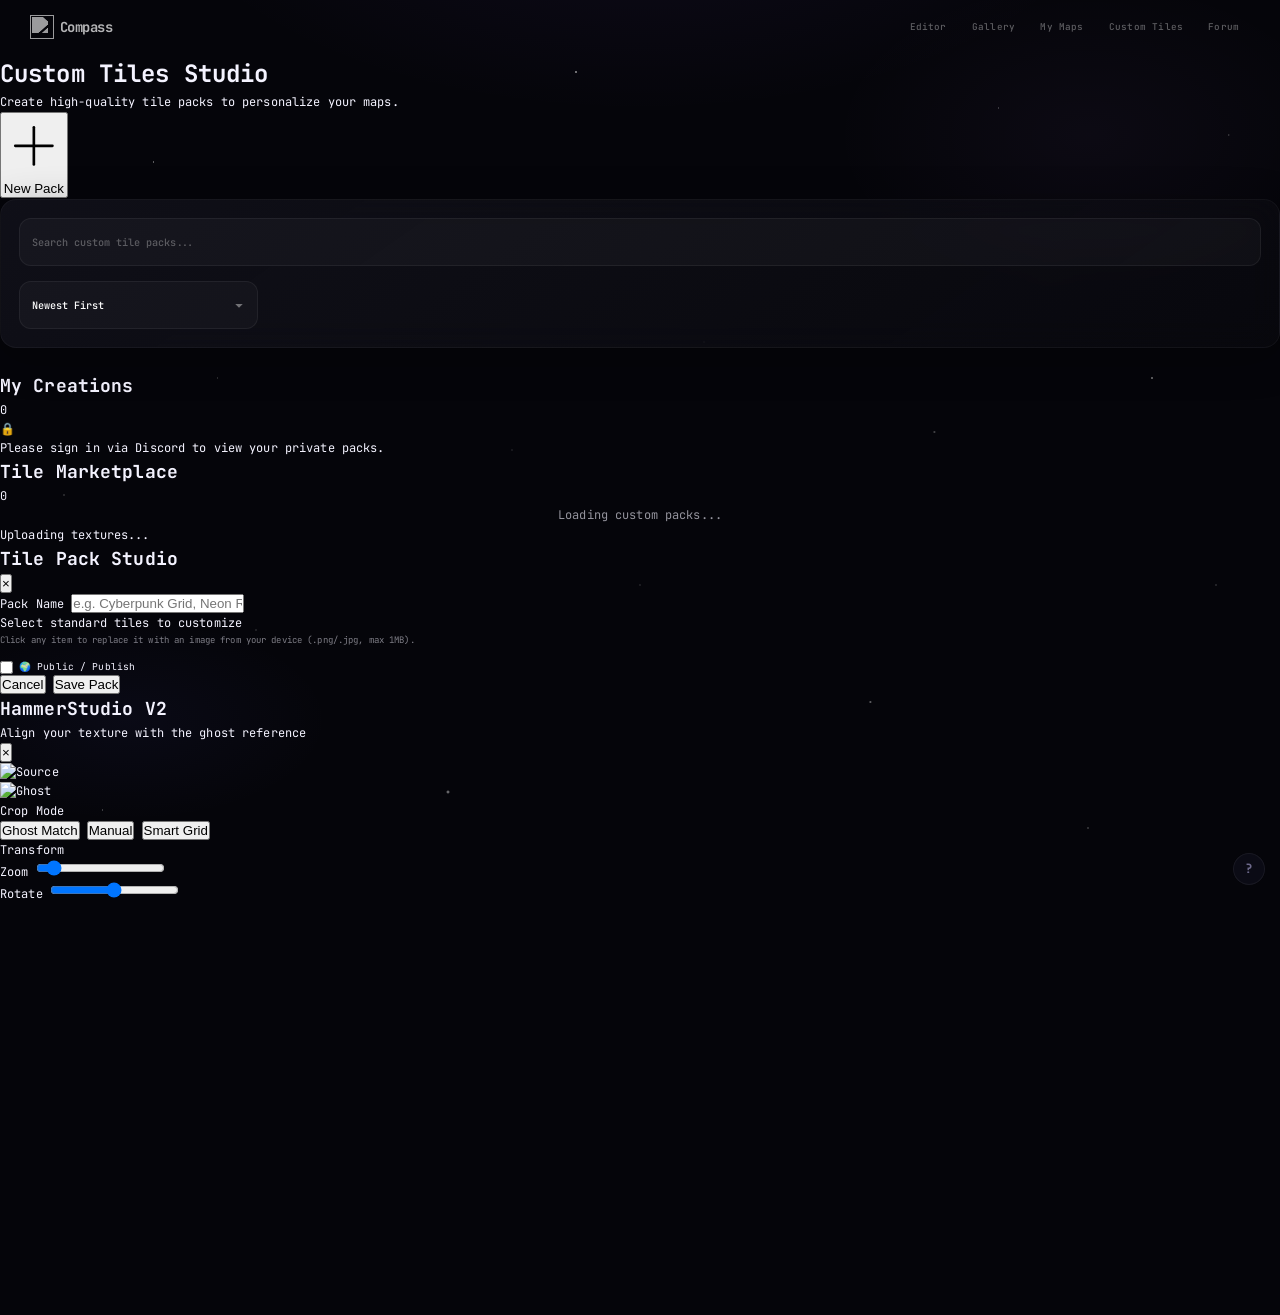
==== custom-tiles.html @ bc717548 "Optimize loading for RU & Add offline local storage saving for maps" ====
<!DOCTYPE html>
<html lang="en">

<head>
    <script>(function () { const t = localStorage.getItem('cp_app_theme'); if (t && t !== 'space') document.documentElement.setAttribute('data-theme', t); })();</script>
    <meta charset="UTF-8">
    <meta name="viewport" content="width=device-width, initial-scale=1.0">
    <title>Compass - Custom Tiles Studio</title>
    <meta name="description" content="Customize Brawl Stars tiles and browse custom community tile packs on Compass.">
    <link rel="icon" href="./Resources/Additional/Icons/compass.png" type="image/x-icon">

    <!-- Framework Styles -->
    <link rel="stylesheet" href="./css/style.css">
    <link rel="stylesheet" href="./css/dashboard.css">

    <!-- Custom Tiles Core Styles -->
    <link rel="stylesheet" href="./css/custom-tiles.css">

    <!-- CropperJS Framework -->
    <link rel="stylesheet" href="https://cdn.jsdelivr.net/npm/cropperjs@1.5.13/dist/cropper.min.css">
    <script src="https://cdn.jsdelivr.net/npm/cropperjs@1.5.13/dist/cropper.min.js"></script>
</head>

<body>
    <!-- Particle Vortex Animated Canvas (Blurred & Subtle) -->
    <canvas id="vortexCanvas"
        style="position:fixed; top:0; left:0; width:100%; height:100%; z-index:-1; pointer-events:none; filter:blur(15px); opacity:0.3;"></canvas>

    <!-- Navigation Top Bar -->
    <div class="top-bar">
        <a href="./index.html" class="logo">
            <img src="./Resources/Additional/Icons/compass.png" alt="" class="logo-icon">
            Compass
        </a>
        <div class="top-bar-right" id="navLinks">
            <a href="./editor.html">Editor</a>
            <a href="./explore.html">Gallery</a>
            <a href="./dashboard.html">My Maps</a>
            <a href="./custom-tiles.html">Custom Tiles</a>
            <a href="./forum.html">Forum</a>
            <!-- Auth Injected -->
        </div>
    </div>

    <main class="custom-tiles-container">
        <!-- ACTIVE EQUIPPED THEME BANNER -->
        <div class="equipped-theme-banner" id="equippedThemeBanner" style="display: none;">
            <div class="banner-content">
                <span class="banner-icon">🎨</span>
                <div class="banner-text" id="equippedBannerText">Active Theme: <strong>Loading...</strong> | by
                    <strong>Builder</strong></div>
            </div>
            <button class="unequip-btn" id="unequipThemeBtn">Unequip</button>
        </div>

        <!-- Header Area -->
        <header class="studio-header">
            <div class="studio-title">
                <h1>Custom Tiles Studio</h1>
                <p>Create high-quality tile packs to personalize your maps.</p>
            </div>
            <button id="openStudioBtn" class="create-pack-btn">
                <svg viewBox="0 0 24 24" fill="none" stroke="currentColor" stroke-linecap="round"
                    stroke-linejoin="round">
                    <line x1="12" y1="5" x2="12" y2="19"></line>
                    <line x1="5" y1="12" x2="19" y2="12"></line>
                </svg>
                New Pack
            </button>
        </header>

        <!-- Search & Filter Controls (Unified Layout) -->
        <div class="filters-section" style="margin-bottom: 2rem;">
            <div class="search-bar">
                <input type="text" id="packSearch" placeholder="Search custom tile packs..." class="search-input">
            </div>

            <div class="filter-controls">
                <select id="packSortFilter" class="filter-select">
                    <option value="likes">Most Liked</option>
                    <option value="newest" selected>Newest First</option>
                </select>
            </div>
        </div>

        <!-- Category 1: My Creations -->
        <section class="studio-section" id="myCreationsSection">
            <div class="section-header">
                <h2>My Creations</h2>
                <span class="section-badge" id="myCountBadge">0</span>
            </div>
            <div class="tile-grid" id="myCreationsGrid">
                <!-- Populated via custom-tiles.js -->
                <div class="empty-placeholder">
                    <div class="empty-placeholder-icon">🔒</div>
                    <p>Please sign in via Discord to view your private packs.</p>
                </div>
            </div>
        </section>

        <!-- Category 2: Tile Marketplace -->
        <section class="studio-section">
            <div class="section-header">
                <h2>Tile Marketplace</h2>
                <span class="section-badge" id="marketCountBadge">0</span>
            </div>
            <div class="tile-grid" id="marketGrid">
                <!-- Populated via custom-tiles.js -->
                <div style="grid-column: 1/-1; text-align:center; opacity: 0.6;">Loading custom packs...</div>
            </div>
        </section>

    </main>

    <!-- ==========================================
         TILES STUDIO MODAL
         ========================================== -->
    <div class="modal-overlay" id="studioModal">
        <div class="modal-container">
            <div class="studio-loader" id="studioLoader">
                <div class="spinner"></div>
                <div class="loader-text" id="loaderText">Uploading textures...</div>
            </div>

            <header class="modal-header">
                <h2>Tile Pack Studio</h2>
                <button class="close-modal-btn" id="closeStudioBtn">&times;</button>
            </header>

            <div class="modal-body">
                <div class="studio-input-group">
                    <label for="packNameInput">Pack Name</label>
                    <input type="text" id="packNameInput" class="studio-text-input"
                        placeholder="e.g. Cyberpunk Grid, Neon Retro, Lava Cave..." maxlength="40">
                </div>

                <div class="studio-input-group">
                    <label>Select standard tiles to customize</label>
                    <p style="font-size: 0.75rem; opacity: 0.5; margin-bottom: 1rem;">
                        Click any item to replace it with an image from your device (.png/.jpg, max 1MB).
                    </p>

                    <!-- Interactive Tile Settee -->
                    <div class="studio-tile-grid" id="studioTileGrid">
                        <!-- Rendered via JS -->
                    </div>
                </div>
            </div>

            <footer class="modal-footer">
                <div style="display: flex; align-items: center; gap: 0.5rem; margin-right: auto;">
                    <input type="checkbox" id="packPublicCheck" style="cursor:pointer;">
                    <label for="packPublicCheck" style="font-size: 0.8rem; cursor: pointer; user-select:none;">🌍 Public
                        / Publish</label>
                </div>
                <button class="cancel-btn" id="cancelStudioBtn">Cancel</button>
                <button class="save-pack-btn" id="savePackBtn">Save Pack</button>
            </footer>
        </div>
    </div>

    <!-- ==========================================
         PIXEL-PERFECT CROP MODAL
         ========================================== -->
    <div class="modal-overlay" id="cropModal" style="z-index: 2010;">
        <div class="modal-container studio-v2-container">
            <header class="modal-header">
                <div class="header-main">
                    <h2>HammerStudio <span class="v2-badge">V2</span></h2>
                    <p class="header-subtitle">Align your texture with the ghost reference</p>
                </div>
                <button class="close-modal-btn" id="closeCropBtn">&times;</button>
            </header>

            <div class="modal-body studio-v2-body">
                <!-- Workspace: Fixed Viewport -->
                <div class="studio-workspace" id="studioWorkspace">
                    <div class="checkerboard-bg"></div>

                    <!-- Transformation Layer (The Uploaded Image) -->
                    <div class="transform-layer" id="transformLayer">
                        <img id="croppingSource" src="" alt="Source">
                        <div id="slicingGridOverlay" class="slicing-grid-overlay"></div>
                    </div>

                    <!-- Fixed Ghost Reference (Center) -->
                    <div class="ghost-layer-fixed" id="ghostReference">
                        <img id="ghostImg" src="" alt="Ghost">
                        <div id="ghostHitbox" class="ghost-hitbox-v2"></div>
                    </div>

                    <!-- Viewport UI Overlays -->
                    <div class="viewport-center-mark"></div>
                </div>

                <!-- Controls Sidebar -->
                <aside class="studio-controls-v2">
                    <div class="control-group-v2">
                        <label>Crop Mode</label>
                        <div class="mode-select-v2" id="cropModeSelect">
                            <button class="mode-btn-v2 active" data-mode="ghost"
                                title="Spans full image width, height matches target">Ghost Match</button>
                            <button class="mode-btn-v2" data-mode="manual"
                                title="Freely resize the crop area">Manual</button>
                            <button class="mode-btn-v2" data-mode="smart"
                                title="Click grid sectors to auto-trim to content">Smart Grid</button>
                        </div>
                    </div>

                    <div class="control-group-v2">
                        <label>Transform</label>
                        <div class="slider-row">
                            <span>Zoom</span>
                            <input type="range" id="zoomSlider" min="0.1" max="10" step="0.01" value="1">
                        </div>
                        <div class="slider-row">
                            <span>Rotate</span>
                            <input type="range" id="rotateSlider" min="-180" max="180" step="1" value="0">
                        </div>
                        <div class="btn-row-v2">
                            <button class="tool-btn-v2" id="resetTransformBtn" title="Reset Transform">Reset</button>
                            <button class="tool-btn-v2" id="fitImageBtn" title="Fit to Viewport">Fit</button>
                        </div>
                    </div>

                    <div class="control-group-v2">
                        <label>Slicing Grid</label>
                        <div class="grid-inputs-v2">
                            <div class="input-field-v2">
                                <span>Size W</span>
                                <input type="number" id="gridSizeWInput" value="32">
                            </div>
                            <div class="input-field-v2">
                                <span>Size H</span>
                                <input type="number" id="gridSizeHInput" value="32">
                            </div>
                            <div class="input-field-v2">
                                <span>Margin</span>
                                <input type="number" id="gridMarginInput" value="0">
                            </div>
                            <div class="input-field-v2">
                                <span>Spacing</span>
                                <input type="number" id="gridSpacingInput" value="0">
                            </div>
                        </div>
                        <div class="toggle-row-v2">
                            <label><input type="checkbox" id="showGridCheck" checked> Show Grid</label>
                            <label><input type="checkbox" id="snapToGridCheck" checked> Snap to Cells</label>
                        </div>
                    </div>

                    <div class="studio-actions-v2">
                        <button class="cancel-btn" id="cancelCropBtn">Cancel</button>
                        <button class="save-pack-btn" id="applyCropBtn">Apply Texture</button>
                    </div>
                </aside>
            </div>
        </div>
    </div>

    <!-- ==========================================
         EQUIP THEME CONFIRMATION MODAL test 1
         ========================================== -->
    <div class="modal-overlay" id="equipConfirmModal" style="z-index: 2020;">
        <div class="modal-container" style="max-width: 600px; display: flex; flex-direction: column; max-height: 85vh;">
            <header class="modal-header">
                <h2 id="equipModalTitle">Theme Preview</h2>
                <button class="close-modal-btn" id="closePreviewBtn"
                    style="font-size: 1.5rem; color: rgba(255,255,255,0.4); background: none; border: none; cursor: pointer;">&times;</button>
            </header>
            <div class="modal-body" style="display: flex; flex-direction: column; gap: 1.5rem; padding: 1.5rem 2rem;">
                <p style="opacity: 0.8; line-height: 1.6; font-size: 0.95rem; text-align: center; margin: 0;">
                    <strong id="equipThemeNameDisplay"
                        style="color: var(--accent, var(--neon-blue)); font-size: 1.2rem;"></strong> <br>
                    <span style="font-size: 0.85rem; opacity: 0.7;">created by</span> <span id="equipThemeAuthorDisplay"
                        style="font-weight: 700;"></span>
                </p>

                <div style="display: flex; flex-direction: column; gap: 0.5rem;">
                    <h4
                        style="font-size: 0.85rem; text-transform: uppercase; letter-spacing: 0.05em; color: rgba(255,255,255,0.4); font-weight: 600;">
                        Customized Tiles</h4>
                    <div id="previewTilesGrid"
                        style="display: grid; grid-template-columns: repeat(auto-fill, minmax(70px, 1fr)); gap: 0.75rem; max-height: 300px; overflow-y: auto; padding: 0.5rem; background: rgba(0,0,0,0.15); border-radius: 12px; border: 1px solid rgba(255,255,255,0.05);">
                        <!-- Dynamic injection in JS -->
                    </div>
                </div>
            </div>
            <footer class="modal-footer"
                style="display: flex; gap: 1rem; background: rgba(0, 0, 0, 0.1); border-top: 1px solid rgba(255, 255, 255, 0.05); padding: 1.2rem 2rem;">
                <button class="cancel-btn" id="cancelEquipBtn" style="flex: 1; padding: 0.8rem;">Close</button>
                <button class="save-pack-btn" id="confirmEquipBtn" style="flex: 1; padding: 0.8rem;">Equip
                    Theme</button>
            </footer>
        </div>
    </div>

    <!-- Invisible File Selector Widget -->
    <input type="file" id="tileFileInput" accept="image/*" style="display: none;">

    <!-- Generic Disclaimer Footer Tooltip -->
    <div class="tooltip-floating">
        ?
        <div class="tooltip-text">
            This site is not affiliated with or endorsed by Supercell. Brawl Stars and all related assets belong to
            Supercell.
        </div>
    </div>

    <!-- SCRIPTS -->
    <script type="module" src="./js/core/auth-global.js?v=1.0.6"></script>
    <script type="module" src="./js/pages/custom-tiles.js"></script>

    <!-- Fluid Vortex Background (Subtle) -->
    <script type="module" src="./js/common/particle-vortex-ambient.js"></script>
</body>

</html>
---- css/style.css ----
/* в•ђв•ђв•ђв•ђв•ђв•ђв•ђв•ђв•ђв•ђв•ђв•ђв•ђв•ђв•ђв•ђв•ђв•ђв•ђв•ђв•ђв•ђв•ђв•ђв•ђв•ђв•ђв•ђв•ђв•ђв•ђв•ђв•ђв•ђв•ђв•ђв•ђв•ђв•ђв•ђв•ђв•ђв•ђв•ђв•ђв•ђв•ђв•ђв•ђв•ђв•ђв•ђв•ђв•ђв•ђв•ђв•ђв•ђ
   Compass вЂ” Core Design System
   Deep-space monochrome aesthetic В· Premium UI
   в•ђв•ђв•ђв•ђв•ђв•ђв•ђв•ђв•ђв•ђв•ђв•ђв•ђв•ђв•ђв•ђв•ђв•ђв•ђв•ђв•ђв•ђв•ђв•ђв•ђв•ђв•ђв•ђв•ђв•ђв•ђв•ђв•ђв•ђв•ђв•ђв•ђв•ђв•ђв•ђв•ђв•ђв•ђв•ђв•ђв•ђв•ђв•ђв•ђв•ђв•ђв•ђв•ђв•ђв•ђв•ђв•ђв•ђ */

@import url('https://fonts.googleapis.com/css2?family=JetBrains+Mono:wght@300;400;500;600;700;800&display=swap');

:root {
    /* ── COLOUR TOKENS ───────────────────────────────────── */
    --bg-primary:       #05050a;   /* near-void indigo-black      */
    --bg-secondary:     #0d0d18;   /* panel background            */
    --bg-tertiary:      #151529;   /* active / raised elements    */
    --bg-elevated:      #1b1b33;   /* cards, modals               */
    --text-primary:     #f4f3ff;   /* main text                   */
    --text-secondary:   #b3b0d0;   /* secondary text              */
    --text-tertiary:    #6e6a8c;   /* labels, captions            */
    --border-color:     #282545;   /* midnight violet borders     */
    --border-bright:    #3d3a6e;   /* highlighted violet borders  */
    --accent-glow:      rgba(139, 92, 246, 0.12); /* neon violet glows */

    /* ── BACKWARD-COMPAT ALIASES (used by mapmaker.css) ── */
    --primary-color:          #a78bfa;   /* neon violet accent         */
    --primary-dim:            rgba(167, 139, 250, 0.6);
    --accent:                 #a78bfa;   /* neon violet                */
    --background-color:       var(--bg-primary);
    --surface-color:          var(--bg-secondary);
    --surface-color-hover:    var(--bg-tertiary);
    --surface-elevated:       var(--bg-elevated);
    --text-color:             var(--text-primary);
    --text-color-secondary:   var(--text-secondary);
    --text-muted:             var(--text-tertiary);

    /* в”Ђв”Ђ MOTION в”Ђв”Ђв”Ђв”Ђв”Ђв”Ђв”Ђв”Ђв”Ђв”Ђв”Ђв”Ђв”Ђв”Ђв”Ђв”Ђв”Ђв”Ђв”Ђв”Ђв”Ђв”Ђв”Ђв”Ђв”Ђв”Ђв”Ђв”Ђв”Ђв”Ђв”Ђв”Ђв”Ђв”Ђв”Ђв”Ђв”Ђв”Ђв”Ђв”Ђв”Ђв”Ђв”Ђ */
    --ease-premium: cubic-bezier(0.16, 1, 0.3, 1);
    --ease-smooth:  cubic-bezier(0.4, 0, 0.2, 1);
    --transition:   220ms var(--ease-smooth);
    --transition-slow: 400ms var(--ease-premium);

    /* в”Ђв”Ђ SHADOWS в”Ђв”Ђв”Ђв”Ђв”Ђв”Ђв”Ђв”Ђв”Ђв”Ђв”Ђв”Ђв”Ђв”Ђв”Ђв”Ђв”Ђв”Ђв”Ђв”Ђв”Ђв”Ђв”Ђв”Ђв”Ђв”Ђв”Ђв”Ђв”Ђв”Ђв”Ђв”Ђв”Ђв”Ђв”Ђв”Ђв”Ђв”Ђв”Ђв”Ђв”Ђв”Ђ */
    --shadow-sm:   0 1px 8px rgba(0,0,0,0.5);
    --shadow-md:   0 4px 20px rgba(0,0,0,0.6);
    --shadow-lg:   0 8px 40px rgba(0,0,0,0.7);
    --shadow-glow: 0 0 60px rgba(255,255,255,0.03);

    /* в”Ђв”Ђ RADIUS в”Ђв”Ђв”Ђв”Ђв”Ђв”Ђв”Ђв”Ђв”Ђв”Ђв”Ђв”Ђв”Ђв”Ђв”Ђв”Ђв”Ђв”Ђв”Ђв”Ђв”Ђв”Ђв”Ђв”Ђв”Ђв”Ђв”Ђв”Ђв”Ђв”Ђв”Ђв”Ђв”Ђв”Ђв”Ђв”Ђв”Ђв”Ђв”Ђв”Ђв”Ђв”Ђв”Ђ */
    --radius-sm: 6px;
    --radius-md: 10px;
    --radius-lg: 16px;
    --radius-xl: 20px;

    font-size: 12px;
}

/* в”Ђв”Ђ RESET в”Ђв”Ђв”Ђв”Ђв”Ђв”Ђв”Ђв”Ђв”Ђв”Ђв”Ђв”Ђв”Ђв”Ђв”Ђв”Ђв”Ђв”Ђв”Ђв”Ђв”Ђв”Ђв”Ђв”Ђв”Ђв”Ђв”Ђв”Ђв”Ђв”Ђв”Ђв”Ђв”Ђв”Ђв”Ђв”Ђв”Ђв”Ђв”Ђв”Ђв”Ђв”Ђв”Ђв”Ђв”Ђв”Ђ */
*, *::before, *::after {
    margin: 0;
    padding: 0;
    box-sizing: border-box;
}

html, body {
    height: 100%;
    overflow-x: hidden;
    overflow-y: auto;
}

body {
    font-family: 'JetBrains Mono', -apple-system, BlinkMacSystemFont,
                 'Segoe UI', 'Helvetica Neue', Arial, sans-serif;
    letter-spacing: 0.01em;
    font-weight: 400;
    background-color: var(--bg-primary);
    color: var(--text-primary);
    position: relative;
    -webkit-font-smoothing: antialiased;
    -moz-osx-font-smoothing: grayscale;
    line-height: 1.6;
}

/* в”Ђв”Ђ COSMIC BACKGROUND в”Ђв”Ђв”Ђв”Ђв”Ђв”Ђв”Ђв”Ђв”Ђв”Ђв”Ђв”Ђв”Ђв”Ђв”Ђв”Ђв”Ђв”Ђв”Ђв”Ђв”Ђв”Ђв”Ђв”Ђв”Ђв”Ђв”Ђв”Ђв”Ђв”Ђв”Ђв”Ђв”Ђв”Ђ */
body::before {
    content: '';
    position: fixed;
    inset: 0;
    z-index: -2;
    background:
        radial-gradient(ellipse 70% 50% at 50% -15%, rgba(139, 92, 246, 0.08) 0%, transparent 55%),
        radial-gradient(ellipse 40% 35% at 85% 15%, rgba(192, 132, 252, 0.04) 0%, transparent 50%),
        radial-gradient(ellipse 35% 25% at 10% 80%, rgba(99, 102, 241, 0.05) 0%, transparent 45%),
        var(--bg-primary);
    pointer-events: none;
    animation: nebulaShift 25s ease-in-out infinite alternate;
}

@keyframes nebulaShift {
    0%   { filter: brightness(1); }
    50%  { filter: brightness(1.1); }
    100% { filter: brightness(0.92); }
}

/* в”Ђв”Ђ ANIMATED STAR LAYER в”Ђв”Ђв”Ђв”Ђв”Ђв”Ђв”Ђв”Ђв”Ђв”Ђв”Ђв”Ђв”Ђв”Ђв”Ђв”Ђв”Ђв”Ђв”Ђв”Ђв”Ђв”Ђв”Ђв”Ђв”Ђв”Ђв”Ђв”Ђв”Ђв”Ђв”Ђв”Ђ */
body::after {
    content: '';
    position: fixed;
    inset: 0;
    z-index: -1;
    background-image:
        radial-gradient(1px 1px at 12% 18%, rgba(255,255,255,0.7)  0%, transparent 100%),
        radial-gradient(1px 1px at 28% 35%, rgba(255,255,255,0.5)  0%, transparent 100%),
        radial-gradient(1.5px 1.5px at 45% 8%, rgba(255,255,255,0.8) 0%, transparent 100%),
        radial-gradient(1px 1px at 62% 25%, rgba(255,255,255,0.5)  0%, transparent 100%),
        radial-gradient(1px 1px at 78% 12%, rgba(255,255,255,0.4)  0%, transparent 100%),
        radial-gradient(1.5px 1.5px at 90% 42%, rgba(255,255,255,0.65) 0%, transparent 100%),
        radial-gradient(1px 1px at 5% 55%, rgba(255,255,255,0.45)  0%, transparent 100%),
        radial-gradient(1px 1px at 20% 70%, rgba(255,255,255,0.35) 0%, transparent 100%),
        radial-gradient(2px 2px at 35% 88%, rgba(255,255,255,0.6)  0%, transparent 100%),
        radial-gradient(1px 1px at 50% 65%, rgba(255,255,255,0.3)  0%, transparent 100%),
        radial-gradient(1.5px 1.5px at 68% 78%, rgba(255,255,255,0.5) 0%, transparent 100%),
        radial-gradient(1px 1px at 85% 92%, rgba(255,255,255,0.55) 0%, transparent 100%),
        radial-gradient(1px 1px at 95% 65%, rgba(255,255,255,0.4)  0%, transparent 100%),
        radial-gradient(1px 1px at 8% 90%, rgba(255,255,255,0.45)  0%, transparent 100%),
        radial-gradient(1.5px 1.5px at 73% 48%, rgba(255,255,255,0.35) 0%, transparent 100%),
        radial-gradient(1px 1px at 40% 50%, rgba(255,255,255,0.25) 0%, transparent 100%),
        radial-gradient(1px 1px at 55% 38%, rgba(255,255,255,0.4)  0%, transparent 100%),
        radial-gradient(1px 1px at 17% 42%, rgba(255,255,255,0.3)  0%, transparent 100%),
        radial-gradient(2px 2px at 82% 30%, rgba(255,255,255,0.5)  0%, transparent 100%),
        radial-gradient(1px 1px at 96% 15%, rgba(255,255,255,0.4)  0%, transparent 100%);
    pointer-events: none;
    animation: starTwinkle 8s ease-in-out infinite alternate;
}

@keyframes starTwinkle {
    0%   { opacity: 0.5; }
    33%  { opacity: 0.7; }
    66%  { opacity: 0.85; }
    100% { opacity: 0.6; }
}

/* в”Ђв”Ђ GLOBAL FOCUS-VISIBLE в”Ђв”Ђв”Ђв”Ђв”Ђв”Ђв”Ђв”Ђв”Ђв”Ђв”Ђв”Ђв”Ђв”Ђв”Ђв”Ђв”Ђв”Ђв”Ђв”Ђв”Ђв”Ђв”Ђв”Ђв”Ђв”Ђв”Ђв”Ђв”Ђв”Ђв”Ђ */
:focus-visible {
    outline: 1.5px solid rgba(255,255,255,0.5);
    outline-offset: 3px;
    border-radius: var(--radius-sm);
}

/* в”Ђв”Ђ NAV в”Ђв”Ђв”Ђв”Ђв”Ђв”Ђв”Ђв”Ђв”Ђв”Ђв”Ђв”Ђв”Ђв”Ђв”Ђв”Ђв”Ђв”Ђв”Ђв”Ђв”Ђв”Ђв”Ђв”Ђв”Ђв”Ђв”Ђв”Ђв”Ђв”Ђв”Ђв”Ђв”Ђв”Ђв”Ђв”Ђв”Ђв”Ђв”Ђв”Ђв”Ђв”Ђв”Ђв”Ђв”Ђв”Ђв”Ђв”Ђ */
nav {
    background-color: rgba(3,3,5,0.75);
    backdrop-filter: blur(40px) saturate(1.4);
    -webkit-backdrop-filter: blur(40px) saturate(1.4);
    padding: 0 2.5rem;
    display: flex;
    justify-content: space-between;
    align-items: center;
    border-bottom: 1px solid rgba(255,255,255,0.04);
    position: sticky;
    top: 0;
    z-index: 100;
    height: 56px;
}

.logo {
    font-size: 1.3rem;
    font-weight: 700;
    color: var(--text-primary);
    display: flex;
    align-items: center;
    gap: 0.6rem;
    letter-spacing: -0.04em;
    text-decoration: none;
    user-select: none;
}

.logo-mark {
    display: inline-flex;
    align-items: center;
    justify-content: center;
    width: 28px;
    height: 28px;
    background: var(--text-primary);
    border-radius: 7px;
    flex-shrink: 0;
    box-shadow: 0 0 20px rgba(255,255,255,0.12);
}

.logo-mark svg {
    width: 15px;
    height: 15px;
    fill: #000000;
}

.logo-img {
    height: 28px;
    width: auto;
    object-fit: contain;
    filter: brightness(0) invert(1);
    opacity: 0.9;
}

.avatar {
    height: 30px;
    width: 30px;
    object-fit: cover;
    border-radius: 50%;
    border: 1.5px solid var(--border-bright);
    cursor: pointer;
    transition: border-color var(--transition);
}

.avatar:hover { border-color: var(--text-primary); }

.nav-links {
    display: flex;
    gap: 0.15rem;
    align-items: center;
}

.nav-links a {
    text-decoration: none;
    color: var(--text-secondary);
    font-size: 0.88rem;
    font-weight: 500;
    padding: 0.4rem 0.9rem;
    border-radius: var(--radius-sm);
    transition: color var(--transition), background-color var(--transition);
    letter-spacing: 0.01em;
    min-height: 44px;
    display: inline-flex;
    align-items: center;
}

.nav-links a:hover {
    color: var(--text-primary);
    background-color: rgba(255,255,255,0.05);
}

.nav-links a.active {
    color: var(--text-primary);
    background-color: rgba(255,255,255,0.06);
    border: 1px solid rgba(255,255,255,0.06);
}

@media (max-width: 900px) {
    nav            { padding: 0 1rem; }
    .nav-links     { gap: 0; }
    .nav-links a   { font-size: 0.78rem; padding: 0.35rem 0.6rem; }
    .logo          { font-size: 1.05rem; }
    .logo-img      { height: 22px; }
    .avatar        { height: 24px; width: 24px; }
}

/* ── TOP BAR UNIVERSAL STYLES ── */
.top-bar {
    display: flex;
    justify-content: space-between;
    align-items: center;
    padding: 1.2rem 2.5rem;
    position: relative;
    z-index: 100;
}
.top-bar .logo {
    font-size: 1.15rem;
    font-weight: 700;
    letter-spacing: -0.04em;
    color: rgba(255,255,255,0.7);
    display: flex;
    align-items: center;
    gap: 0.5rem;
    text-decoration: none;
    transition: color 0.3s;
}
.top-bar .logo:hover { color: rgba(255,255,255,1); }
.top-bar .logo-icon {
    width: 24px; height: 24px;
    filter: brightness(0) invert(1);
    opacity: 0.6;
}
.top-bar-right {
    display: flex; align-items: center; gap: 0.3rem;
}
.top-bar-right a {
    text-decoration: none;
    color: rgba(255,255,255,0.35);
    font-size: 0.78rem;
    font-weight: 500;
    padding: 0.45rem 0.9rem;
    border-radius: 8px;
    transition: color 0.25s, background 0.25s;
    letter-spacing: 0.02em;
}
.top-bar-right a:hover {
    color: rgba(255,255,255,0.9);
    background: rgba(255,255,255,0.04);
}
.top-bar-right a.active {
    color: rgba(255,255,255,0.9);
    background: rgba(255,255,255,0.06);
}
@media (max-width: 768px) {
    .top-bar { padding: 1rem 1.5rem; }
}

/* в”Ђв”Ђ HOME в”Ђв”Ђв”Ђв”Ђв”Ђв”Ђв”Ђв”Ђв”Ђв”Ђв”Ђв”Ђв”Ђв”Ђв”Ђв”Ђв”Ђв”Ђв”Ђв”Ђв”Ђв”Ђв”Ђв”Ђв”Ђв”Ђв”Ђв”Ђв”Ђв”Ђв”Ђв”Ђв”Ђв”Ђв”Ђв”Ђв”Ђв”Ђв”Ђв”Ђв”Ђв”Ђв”Ђв”Ђв”Ђв”Ђв”Ђ */
.home-container {
    max-width: 960px;
    margin: 0 auto;
    text-align: center;
    padding: 0 1.5rem;
    min-height: calc(100vh - 56px);
    display: flex;
    align-items: center;
    justify-content: center;
}

.hero-section {
    display: flex;
    flex-direction: column;
    align-items: center;
    gap: 1.5rem;
    padding: 4rem 0;
}

.hero-logo {
    width: 72px;
    height: 72px;
    margin-bottom: 0.5rem;
    filter: brightness(0) invert(1) drop-shadow(0 0 25px rgba(255,255,255,0.18));
    animation: float 6s ease-in-out infinite;
}

@keyframes float {
    0%, 100% { transform: translateY(0px) rotate(0deg);    }
    33%       { transform: translateY(-12px) rotate(0.5deg);  }
    66%       { transform: translateY(-6px) rotate(-0.5deg); }
}

.hero-eyebrow {
    font-size: 0.7rem;
    font-weight: 600;
    letter-spacing: 0.22em;
    text-transform: uppercase;
    color: var(--text-tertiary);
    border: 1px solid rgba(255,255,255,0.06);
    padding: 0.35rem 1rem;
    border-radius: 100px;
    background: rgba(255,255,255,0.02);
}

.home-container h1 {
    font-size: 3.8rem;
    font-weight: 800;
    letter-spacing: -0.05em;
    line-height: 1.02;
    color: var(--text-primary);
}

.home-container h1 span { color: var(--text-tertiary); }

.home-container p {
    font-size: 1.05rem;
    color: var(--text-secondary);
    max-width: 440px;
    line-height: 1.7;
    font-weight: 400;
}

/* в”Ђв”Ђ CTA BUTTONS в”Ђв”Ђв”Ђв”Ђв”Ђв”Ђв”Ђв”Ђв”Ђв”Ђв”Ђв”Ђв”Ђв”Ђв”Ђв”Ђв”Ђв”Ђв”Ђв”Ђв”Ђв”Ђв”Ђв”Ђв”Ђв”Ђв”Ђв”Ђв”Ђв”Ђв”Ђв”Ђв”Ђв”Ђв”Ђв”Ђв”Ђв”Ђв”Ђв”Ђ */
.cta-buttons {
    display: flex;
    gap: 0.75rem;
    justify-content: center;
    margin-top: 0.75rem;
    flex-wrap: wrap;
}

.cta-button {
    display: inline-flex;
    align-items: center;
    justify-content: center;
    padding: 0.75rem 1.8rem;
    border-radius: var(--radius-md);
    text-decoration: none;
    font-size: 0.88rem;
    font-weight: 600;
    letter-spacing: 0.01em;
    transition: all var(--transition-slow);
    min-height: 44px;
    position: relative;
    overflow: hidden;
}

.cta-button::after {
    content: '';
    position: absolute;
    inset: 0;
    border-radius: inherit;
    opacity: 0;
    transition: opacity var(--transition);
    background: linear-gradient(135deg, rgba(255,255,255,0.1), transparent);
}

.cta-button:hover::after { opacity: 1; }
.cta-button:hover  { transform: translateY(-2px); }
.cta-button:active { transform: scale(0.97); }

.cta-button:first-child {
    background-color: var(--text-primary);
    color: #000;
    box-shadow: 0 0 0 1px rgba(255,255,255,0.15), var(--shadow-md);
}

.cta-button:first-child:hover {
    background-color: #e0e0e8;
    box-shadow: 0 0 0 1px rgba(255,255,255,0.25), var(--shadow-lg), 0 0 40px rgba(255,255,255,0.06);
}

.cta-button.secondary {
    background-color: rgba(255,255,255,0.03);
    color: var(--text-primary);
    border: 1px solid rgba(255,255,255,0.08);
    backdrop-filter: blur(12px);
}

.cta-button.secondary:hover {
    border-color: rgba(255,255,255,0.2);
    background-color: rgba(255,255,255,0.06);
    box-shadow: 0 0 30px rgba(255,255,255,0.03);
}

/* в”Ђв”Ђ TOOLTIP в”Ђв”Ђв”Ђв”Ђв”Ђв”Ђв”Ђв”Ђв”Ђв”Ђв”Ђв”Ђв”Ђв”Ђв”Ђв”Ђв”Ђв”Ђв”Ђв”Ђв”Ђв”Ђв”Ђв”Ђв”Ђв”Ђв”Ђв”Ђв”Ђв”Ђв”Ђв”Ђв”Ђв”Ђв”Ђв”Ђв”Ђв”Ђв”Ђв”Ђв”Ђв”Ђв”Ђв”Ђ */
.tooltip-floating {
    position: fixed;
    bottom: 1.25rem;
    right: 1.25rem;
    font-size: 13px;
    font-weight: 700;
    color: var(--text-tertiary);
    background-color: color-mix(in srgb, var(--bg-secondary) 85%, transparent);
    border: 1px solid rgba(255,255,255,0.06);
    border-radius: 50%;
    width: 32px;
    height: 32px;
    display: flex;
    align-items: center;
    justify-content: center;
    cursor: pointer;
    z-index: 1000;
    transition: border-color var(--transition), color var(--transition), background-color var(--transition);
    backdrop-filter: blur(16px);
    -webkit-backdrop-filter: blur(16px);
}

.tooltip-floating img {
    width: 16px;
    height: 16px;
    object-fit: contain;
    filter: brightness(0) invert(1);
    opacity: 0.5;
}

.tooltip-floating:hover {
    border-color: rgba(255,255,255,0.15);
    color: var(--text-secondary);
    background-color: rgba(12,12,18,0.95);
}

.tooltip-floating .tooltip-text {
    visibility: hidden;
    opacity: 0;
    transform: translateY(8px);
    background-color: rgba(6,6,12,0.97);
    color: var(--text-secondary);
    text-align: left;
    border-radius: var(--radius-md);
    padding: 12px 14px;
    position: absolute;
    bottom: calc(100% + 10px);
    right: 0;
    white-space: nowrap;
    font-size: 0.8rem;
    font-weight: 400;
    z-index: 1001;
    transition: opacity var(--transition), transform var(--transition),
                visibility var(--transition);
    border: 1px solid rgba(255,255,255,0.06);
    letter-spacing: 0;
    backdrop-filter: blur(20px);
    -webkit-backdrop-filter: blur(20px);
    box-shadow: var(--shadow-lg);
}

.tooltip-floating .tooltip-text::after {
    content: "";
    position: absolute;
    top: 100%;
    right: 10px;
    border-width: 5px;
    border-style: solid;
    border-color: rgba(255,255,255,0.06) transparent transparent transparent;
}

.tooltip-floating:hover .tooltip-text {
    visibility: visible;
    opacity: 1;
    transform: translateY(0);
}

.disclaimer-tooltip  { right: 1.25rem; }
.shortcuts-tooltip   { right: 4rem;    }
.environments-tooltip{ right: 6.75rem; }

.shortcuts-text,
.environments-text {
    min-width: 210px;
    white-space: normal;
}

.shortcuts-text h4,
.environments-text h4 {
    margin-bottom: 0.5rem;
    color: var(--text-primary);
    font-weight: 600;
}

.shortcuts-text ul,
.environments-text ul {
    list-style: none;
    padding: 0;
    margin: 0;
}

.shortcuts-text li,
.environments-text li {
    margin: 0.3rem 0;
    color: var(--text-secondary);
    font-size: 0.78rem;
}

.environments-text li {
    padding-left: 1rem;
    position: relative;
}

.environments-text li::before {
    content: "вЂ“";
    position: absolute;
    left: 0;
    color: var(--text-tertiary);
}

.tooltip-floating:not(:has(img)) {
    font-family: 'JetBrains Mono', -apple-system, BlinkMacSystemFont, sans-serif;
    font-weight: 700;
}

.tooltip-floating .tooltip-text:not(.shortcuts-text):not(.environments-text) {
    min-width: 280px;
    white-space: normal;
    text-align: left;
    line-height: 1.5;
}

/* в”Ђв”Ђ CUSTOM SCROLLBAR в”Ђв”Ђв”Ђв”Ђв”Ђв”Ђв”Ђв”Ђв”Ђв”Ђв”Ђв”Ђв”Ђв”Ђв”Ђв”Ђв”Ђв”Ђв”Ђв”Ђв”Ђв”Ђв”Ђв”Ђв”Ђв”Ђв”Ђв”Ђв”Ђв”Ђв”Ђв”Ђв”Ђв”Ђв”Ђ */
::-webkit-scrollbar       { width: 5px; height: 5px; }
::-webkit-scrollbar-track { background: transparent; }
::-webkit-scrollbar-thumb {
    background-color: rgba(255,255,255,0.07);
    border-radius: 4px;
}
::-webkit-scrollbar-thumb:hover  { background-color: rgba(255,255,255,0.15); }
::-webkit-scrollbar-corner       { display: none; }

/* в”Ђв”Ђ MISC в”Ђв”Ђв”Ђв”Ђв”Ђв”Ђв”Ђв”Ђв”Ђв”Ђв”Ђв”Ђв”Ђв”Ђв”Ђв”Ђв”Ђв”Ђв”Ђв”Ђв”Ђв”Ђв”Ђв”Ђв”Ђв”Ђв”Ђв”Ђв”Ђв”Ђв”Ђв”Ђв”Ђв”Ђв”Ђв”Ђв”Ђв”Ђв”Ђв”Ђв”Ђв”Ђв”Ђв”Ђв”Ђв”Ђв”Ђ */
web { display: none; }


/* ── BAN SYSTEM OVERLAY ── */
#banOverlay { position: fixed; inset: 0; background: #000; z-index: 999999; display: flex; flex-direction: column; align-items: center; justify-content: center; text-align: center; padding: 2rem; color: #ff4d4d; font-family: 'JetBrains Mono', sans-serif; opacity: 0; visibility: hidden; transition: opacity 0.5s ease; }
#banOverlay.active { opacity: 1; visibility: visible; }
.ban-skull { font-size: 5rem; margin-bottom: 1rem; filter: drop-shadow(0 0 20px rgba(255,0,0,0.5)); }
.ban-title { font-size: 2.5rem; font-weight: 800; margin-bottom: 1rem; color: #fff; }
.ban-reason-box { background: rgba(255,255,255,0.05); border: 1px solid rgba(255,0,0,0.3); padding: 1.5rem; border-radius: 12px; max-width: 600px; margin-top: 1rem; font-size: 1.1rem; color: #ffcccc; line-height: 1.5; }

/* ── PREMIUM THEMES SYSTEM ── */

/* 🏜️ Dry Sand (сухой песок) */
html[data-theme="sand"] {
    --bg-primary:       #1b1208;   /* Slightly richer amber */
    --bg-secondary:     #271a0c;
    --bg-tertiary:      #332210;
    --bg-elevated:      #402b16;
    --text-primary:     #fcf5ee;
    --text-secondary:   #dbbeaa;
    --text-tertiary:    #968275;
    --border-color:     #473220;
    --border-bright:    #7a5637;
    --accent-glow:      rgba(230, 166, 98, 0.22);
    --primary-color:    #e6a662;
    --primary-dim:      rgba(230, 166, 98, 0.7);
    --accent:           #e6a662;
}
html[data-theme="sand"] body::before {
    background:
        radial-gradient(ellipse 75% 60% at 50% -15%, rgba(230, 166, 98, 0.16) 0%, transparent 60%),
        radial-gradient(ellipse 50% 40% at 85% 15%, rgba(245, 196, 128, 0.12) 0%, transparent 55%),
        radial-gradient(ellipse 45% 35% at 10% 80%, rgba(189, 122, 47, 0.16) 0%, transparent 50%),
        var(--bg-primary);
}

/* 🌊 Sea Wave (морская волна) */
html[data-theme="sea"] {
    --bg-primary:       #02121a;   /* Deeper cyan-blue */
    --bg-secondary:     #05212b;
    --bg-tertiary:      #0a3240;
    --bg-elevated:      #0f4557;
    --text-primary:     #edfbfc;
    --text-secondary:   #aadde4;
    --text-tertiary:    #679ba3;
    --border-color:     #0e3c4c;
    --border-bright:    #255c70;
    --accent-glow:      rgba(0, 240, 255, 0.22);
    --primary-color:    #00f0ff;
    --primary-dim:      rgba(0, 240, 255, 0.7);
    --accent:           #00f0ff;
}
html[data-theme="sea"] body::before {
    background:
        radial-gradient(ellipse 75% 60% at 50% -15%, rgba(0, 240, 255, 0.18) 0%, transparent 60%),
        radial-gradient(ellipse 50% 40% at 85% 15%, rgba(0, 180, 216, 0.15) 0%, transparent 55%),
        radial-gradient(ellipse 45% 35% at 10% 80%, rgba(0, 119, 182, 0.22) 0%, transparent 50%),
        var(--bg-primary);
}

/* 🧪 Poisonous Black (ядовито черный) */
html[data-theme="poison"] {
    --bg-primary:       #020d03;   /* Richer deep toxic green tint */
    --bg-secondary:     #041706;
    --bg-tertiary:      #08260b;
    --bg-elevated:      #0c3810;
    --text-primary:     #f0fff0;
    --text-secondary:   #a3cfa5;
    --text-tertiary:    #628264;
    --border-color:     #162c18;
    --border-bright:    #2c572f;
    --accent-glow:      rgba(57, 255, 20, 0.25);
    --primary-color:    #39ff14;
    --primary-dim:      rgba(57, 255, 20, 0.7);
    --accent:           #39ff14;
}
html[data-theme="poison"] body::before {
    background:
        radial-gradient(ellipse 75% 60% at 50% -15%, rgba(57, 255, 20, 0.20) 0%, transparent 60%),
        radial-gradient(ellipse 50% 40% at 85% 15%, rgba(0, 255, 136, 0.15) 0%, transparent 55%),
        radial-gradient(ellipse 45% 35% at 15% 85%, rgba(20, 100, 10, 0.25) 0%, transparent 50%),
        var(--bg-primary);
}

/* 🌫️ Grayish Gray (серовато серый) */
html[data-theme="gray"] {
    --bg-primary:       #0f0f11;
    --bg-secondary:     #18181b;
    --bg-tertiary:      #232327;
    --bg-elevated:      #2e2e35;
    --text-primary:     #fafafa;
    --text-secondary:   #a1a1aa;
    --text-tertiary:    #5c5c64;
    --border-color:     #333338;
    --border-bright:    #4b4b52;
    --accent-glow:      rgba(255, 255, 255, 0.12);
    --primary-color:    #ffffff;
    --primary-dim:      rgba(255, 255, 255, 0.6);
    --accent:           #ffffff;
}
html[data-theme="gray"] body::before {
    background:
        radial-gradient(ellipse 75% 60% at 50% -15%, rgba(255, 255, 255, 0.07) 0%, transparent 60%),
        radial-gradient(ellipse 50% 40% at 85% 15%, rgba(180, 180, 180, 0.06) 0%, transparent 55%),
        var(--bg-primary);
}

/* 💎 Crystal White (кристально белый) - СВЕТЛАЯ ТЕМА */
html[data-theme="crystal"] {
    --bg-primary:       #f3f4f6;
    --bg-secondary:     #ffffff;
    --bg-tertiary:      #e5e7eb;
    --bg-elevated:      #ffffff;
    --text-primary:     #111827;
    --text-secondary:   #4b5563;
    --text-tertiary:    #9ca3af;
    --border-color:     #d1d5db;
    --border-bright:    #9ca3af;
    --accent-glow:      rgba(37, 99, 235, 0.18);
    --primary-color:    #2563eb;
    --primary-dim:      rgba(37, 99, 235, 0.7);
    --accent:           #2563eb;
}
html[data-theme="crystal"] body::before {
    background:
        radial-gradient(ellipse 75% 60% at 50% -15%, rgba(37, 99, 235, 0.14) 0%, transparent 60%),
        radial-gradient(ellipse 50% 40% at 85% 15%, rgba(56, 189, 248, 0.10) 0%, transparent 55%),
        var(--bg-primary);
}

/* 🌅 Desert Sunset (пустынный закат) - СВЕТЛАЯ ТЕМА */
html[data-theme="sunset"] {
    --bg-primary:       #fff2ea;   /* Richer sunset glow background */
    --bg-secondary:     #ffffff;
    --bg-tertiary:      #ffe6d8;
    --bg-elevated:      #ffffff;
    --text-primary:     #271305;
    --text-secondary:   #6e473b;
    --text-tertiary:    #b89186;
    --border-color:     #f5d0c4;
    --border-bright:    #e29578;
    --accent-glow:      rgba(249, 115, 22, 0.18);
    --primary-color:    #f97316;
    --primary-dim:      rgba(249, 115, 22, 0.7);
    --accent:           #f97316;
}
html[data-theme="sunset"] body::before {
    background:
        radial-gradient(ellipse 75% 60% at 50% -15%, rgba(249, 115, 22, 0.18) 0%, transparent 60%),
        radial-gradient(ellipse 50% 40% at 85% 15%, rgba(236, 72, 153, 0.12) 0%, transparent 55%),
        radial-gradient(ellipse 40% 35% at 15% 80%, rgba(244, 63, 94, 0.15) 0%, transparent 50%),
        var(--bg-primary);
}

/* 🍃 Ocean Breeze (морской бриз) - СВЕТЛАЯ ТЕМА */
html[data-theme="breeze"] {
    --bg-primary:       #e8faf6;   /* Richer breeze teal tone */
    --bg-secondary:     #ffffff;
    --bg-tertiary:      #def7f1;
    --bg-elevated:      #ffffff;
    --text-primary:     #042f2e;
    --text-secondary:   #134e4a;
    --text-tertiary:    #5eead4;
    --border-color:     #ccfbf1;
    --border-bright:    #2dd4bf;
    --accent-glow:      rgba(13, 148, 136, 0.22);
    --primary-color:    #0d9488;
    --primary-dim:      rgba(13, 148, 136, 0.7);
    --accent:           #0d9488;
}
html[data-theme="breeze"] body::before {
    background:
        radial-gradient(ellipse 75% 60% at 50% -15%, rgba(13, 148, 136, 0.18) 0%, transparent 60%),
        radial-gradient(ellipse 50% 40% at 85% 15%, rgba(20, 184, 166, 0.12) 0%, transparent 55%),
        radial-gradient(ellipse 40% 35% at 15% 80%, rgba(14, 116, 144, 0.15) 0%, transparent 50%),
        var(--bg-primary);
}

/* ── LIGHT THEMES COMMON STYLES & FIXES ── */
html[data-theme="crystal"] body::after,
html[data-theme="sunset"] body::after,
html[data-theme="breeze"] body::after {
    background-image: none !important; /* Отключаем темные звезды */
}

html[data-theme="crystal"] nav,
html[data-theme="sunset"] nav,
html[data-theme="breeze"] nav {
    background-color: rgba(255, 255, 255, 0.8) !important;
    border-bottom: 1px solid rgba(0, 0, 0, 0.08) !important;
}

html[data-theme="crystal"] .logo-mark,
html[data-theme="sunset"] .logo-mark,
html[data-theme="breeze"] .logo-mark {
    background: var(--text-primary) !important;
    box-shadow: 0 0 20px rgba(0, 0, 0, 0.08) !important;
}

html[data-theme="crystal"] .logo-mark svg,
html[data-theme="sunset"] .logo-mark svg,
html[data-theme="breeze"] .logo-mark svg {
    fill: #ffffff !important;
}

html[data-theme="crystal"] .top-bar .logo,
html[data-theme="crystal"] .top-bar-right a,
html[data-theme="crystal"] .nav-links a,
html[data-theme="sunset"] .top-bar .logo,
html[data-theme="sunset"] .top-bar-right a,
html[data-theme="sunset"] .nav-links a,
html[data-theme="breeze"] .top-bar .logo,
html[data-theme="breeze"] .top-bar-right a,
html[data-theme="breeze"] .nav-links a {
    color: rgba(0, 0, 0, 0.6) !important;
}

html[data-theme="crystal"] .top-bar .logo:hover,
html[data-theme="crystal"] .top-bar-right a:hover,
html[data-theme="crystal"] .nav-links a:hover,
html[data-theme="sunset"] .top-bar .logo:hover,
html[data-theme="sunset"] .top-bar-right a:hover,
html[data-theme="sunset"] .nav-links a:hover,
html[data-theme="breeze"] .top-bar .logo:hover,
html[data-theme="breeze"] .top-bar-right a:hover,
html[data-theme="breeze"] .nav-links a:hover {
    color: rgba(0, 0, 0, 0.9) !important;
    background: rgba(0, 0, 0, 0.04) !important;
}

html[data-theme="crystal"] .top-bar-right a.active,
html[data-theme="crystal"] .nav-links a.active,
html[data-theme="sunset"] .top-bar-right a.active,
html[data-theme="sunset"] .nav-links a.active,
html[data-theme="breeze"] .top-bar-right a.active,
html[data-theme="breeze"] .nav-links a.active {
    color: #000 !important;
    background: rgba(0, 0, 0, 0.06) !important;
}

html[data-theme="crystal"] .top-bar .logo-icon,
html[data-theme="sunset"] .top-bar .logo-icon,
html[data-theme="breeze"] .top-bar .logo-icon {
    filter: brightness(0) !important; /* Делаем лого черным */
    opacity: 0.8 !important;
}

html[data-theme="crystal"] .cta-button:first-child,
html[data-theme="sunset"] .cta-button:first-child,
html[data-theme="breeze"] .cta-button:first-child {
    background-color: var(--accent) !important;
    color: #ffffff !important;
}

html[data-theme="crystal"] .cta-button.secondary,
html[data-theme="sunset"] .cta-button.secondary,
html[data-theme="breeze"] .cta-button.secondary {
    border-color: rgba(0, 0, 0, 0.1) !important;
    background-color: rgba(0, 0, 0, 0.03) !important;
    color: var(--text-primary) !important;
}

html[data-theme="crystal"] ::-webkit-scrollbar-thumb,
html[data-theme="sunset"] ::-webkit-scrollbar-thumb,
html[data-theme="breeze"] ::-webkit-scrollbar-thumb {
    background-color: rgba(0, 0, 0, 0.15) !important;
}

html[data-theme="crystal"] ::-webkit-scrollbar-thumb:hover,
html[data-theme="sunset"] ::-webkit-scrollbar-thumb:hover,
html[data-theme="breeze"] ::-webkit-scrollbar-thumb:hover {
    background-color: rgba(0, 0, 0, 0.3) !important;
}

html[data-theme="crystal"] .tooltip-floating,
html[data-theme="sunset"] .tooltip-floating,
html[data-theme="breeze"] .tooltip-floating {
    background-color: rgba(255, 255, 255, 0.85) !important;
    border: 1px solid rgba(0, 0, 0, 0.1) !important;
    color: var(--text-primary) !important;
}

html[data-theme="crystal"] .tooltip-floating .tooltip-text,
html[data-theme="sunset"] .tooltip-floating .tooltip-text,
html[data-theme="breeze"] .tooltip-floating .tooltip-text {
    background-color: rgba(255, 255, 255, 0.98) !important;
    border: 1px solid rgba(0, 0, 0, 0.1) !important;
    color: var(--text-secondary) !important;
}

html[data-theme="crystal"] .tooltip-floating img,
html[data-theme="sunset"] .tooltip-floating img,
html[data-theme="breeze"] .tooltip-floating img {
    filter: none !important;
}

/* ── FORCE DARK TEXT IN LIGHT THEMES (FIXES INVISIBLE TEXT) ── */
html[data-theme="crystal"],
html[data-theme="sunset"],
html[data-theme="breeze"] {
    --text-primary:     #111827 !important;
    --text-secondary:   #4b5563 !important;
    --text-color:       #111827 !important;
    --text-color-secondary: #4b5563 !important;
    --text-muted:       #6b7280 !important;
}

html[data-theme="crystal"] .hero-slogan,
html[data-theme="sunset"] .hero-slogan,
html[data-theme="breeze"] .hero-slogan {
    color: #111827 !important;
}

html[data-theme="crystal"] .hero-description,
html[data-theme="crystal"] .hero-tag,
html[data-theme="sunset"] .hero-description,
html[data-theme="sunset"] .hero-tag,
html[data-theme="breeze"] .hero-description,
html[data-theme="breeze"] .hero-tag {
    color: #4b5563 !important;
}

html[data-theme="crystal"] .controls-bar input[type="text"],
html[data-theme="crystal"] .controls-bar select,
html[data-theme="sunset"] .controls-bar input[type="text"],
html[data-theme="sunset"] .controls-bar select,
html[data-theme="breeze"] .controls-bar input[type="text"],
html[data-theme="breeze"] .controls-bar select {
    background: rgba(0,0,0,0.04) !important;
    border: 1px solid rgba(0,0,0,0.1) !important;
    color: #111827 !important;
}

html[data-theme="crystal"] .controls-bar p,
html[data-theme="crystal"] .controls-bar label,
html[data-theme="sunset"] .controls-bar p,
html[data-theme="sunset"] .controls-bar label,
html[data-theme="breeze"] .controls-bar p,
html[data-theme="breeze"] .controls-bar label {
    color: rgba(0,0,0,0.5) !important;
}

html[data-theme="crystal"] .panel-drag-handle h3,
html[data-theme="crystal"] .panel-drag-handle .panel-title,
html[data-theme="crystal"] .tile-category-header,
html[data-theme="crystal"] .scroll-lane-text,
html[data-theme="crystal"] .map-link-text,
html[data-theme="crystal"] .link-container span,
html[data-theme="sunset"] .panel-drag-handle h3,
html[data-theme="sunset"] .panel-drag-handle .panel-title,
html[data-theme="sunset"] .tile-category-header,
html[data-theme="sunset"] .scroll-lane-text,
html[data-theme="sunset"] .map-link-text,
html[data-theme="sunset"] .link-container span,
html[data-theme="breeze"] .panel-drag-handle h3,
html[data-theme="breeze"] .panel-drag-handle .panel-title,
html[data-theme="breeze"] .tile-category-header,
html[data-theme="breeze"] .scroll-lane-text,
html[data-theme="breeze"] .map-link-text,
html[data-theme="breeze"] .link-container span {
    color: rgba(0,0,0,0.6) !important;
}

html[data-theme="crystal"] .draggable-panel,
html[data-theme="sunset"] .draggable-panel,
html[data-theme="breeze"] .draggable-panel {
    background: rgba(255, 255, 255, 0.85) !important;
    border-color: rgba(0,0,0,0.08) !important;
    box-shadow: 0 4px 20px rgba(0,0,0,0.08) !important;
}

html[data-theme="crystal"] .controls-bar select option,
html[data-theme="sunset"] .controls-bar select option,
html[data-theme="breeze"] .controls-bar select option {
    background-color: #ffffff !important;
    color: #111827 !important;
}

html[data-theme="crystal"] mob,
html[data-theme="crystal"] pc h5,
html[data-theme="crystal"] pc h6,
html[data-theme="sunset"] mob,
html[data-theme="sunset"] pc h5,
html[data-theme="sunset"] pc h6,
html[data-theme="breeze"] mob,
html[data-theme="breeze"] pc h5,
html[data-theme="breeze"] pc h6 {
    color: #1f2937 !important;
}

html[data-theme="crystal"] .save-export-buttons label,
html[data-theme="sunset"] .save-export-buttons label,
html[data-theme="breeze"] .save-export-buttons label,
html[data-theme="crystal"] .e1-vis-toggle,
html[data-theme="sunset"] .e1-vis-toggle,
html[data-theme="breeze"] .e1-vis-toggle {
    color: #1f2937 !important;
}

html[data-theme="crystal"] .save-export-buttons .text-btn,
html[data-theme="sunset"] .save-export-buttons .text-btn,
html[data-theme="breeze"] .save-export-buttons .text-btn,
html[data-theme="crystal"] .e1-statusbar-center .text-btn,
html[data-theme="sunset"] .e1-statusbar-center .text-btn,
html[data-theme="breeze"] .e1-statusbar-center .text-btn {
    background: rgba(0,0,0,0.04) !important;
    border-color: rgba(0,0,0,0.1) !important;
    color: #1f2937 !important;
}

html[data-theme="crystal"] .save-export-buttons .text-btn:hover,
html[data-theme="sunset"] .save-export-buttons .text-btn:hover,
html[data-theme="breeze"] .save-export-buttons .text-btn:hover,
html[data-theme="crystal"] .e1-statusbar-center .text-btn:hover,
html[data-theme="sunset"] .e1-statusbar-center .text-btn:hover,
html[data-theme="breeze"] .e1-statusbar-center .text-btn:hover {
    background: rgba(0,0,0,0.08) !important;
}

html[data-theme="crystal"] .shortcuts-text h4,
html[data-theme="crystal"] .shortcuts-text li,
html[data-theme="sunset"] .shortcuts-text h4,
html[data-theme="sunset"] .shortcuts-text li,
html[data-theme="breeze"] .shortcuts-text h4,
html[data-theme="breeze"] .shortcuts-text li {
    color: #1f2937 !important;
}

html[data-theme="crystal"] .bottom-info span,
html[data-theme="sunset"] .bottom-info span,
html[data-theme="breeze"] .bottom-info span {
    color: rgba(0,0,0,0.4) !important;
}

/* Override any inline style colors inside my-maps grids */
html[data-theme="crystal"] #mapsGrid,
html[data-theme="sunset"] #mapsGrid,
html[data-theme="breeze"] #mapsGrid {
    color: #111827 !important;
}
html[data-theme="crystal"] .map-card-title,
html[data-theme="sunset"] .map-card-title,
html[data-theme="breeze"] .map-card-title {
    color: #111827 !important;
}

/* ── MOBILE NAV TOGGLE & DRAWER SYSTEM ── */
.mobile-nav-toggle {
    display: none;
    flex-direction: column;
    justify-content: space-between;
    width: 26px;
    height: 19px;
    background: transparent;
    border: none;
    cursor: pointer;
    padding: 0;
    z-index: 1001;
}

.mobile-nav-toggle span {
    width: 100%;
    height: 2.5px;
    background-color: rgba(255, 255, 255, 0.8);
    border-radius: 4px;
    transition: all 0.3s cubic-bezier(0.16, 1, 0.3, 1);
    transform-origin: left center;
}

.mobile-nav-toggle.active span:nth-child(1) {
    transform: rotate(45deg) translate(2px, -1px);
    background-color: #fff;
}

.mobile-nav-toggle.active span:nth-child(2) {
    width: 0%;
    opacity: 0;
}

.mobile-nav-toggle.active span:nth-child(3) {
    transform: rotate(-45deg) translate(2px, 1px);
    background-color: #fff;
}

@media (max-width: 900px) {
    .mobile-nav-toggle {
        display: flex;
    }

    .top-bar-right, #navLinks {
        position: fixed;
        top: 0;
        right: -100%;
        width: 280px;
        height: 100vh;
        height: 100dvh;
        background: rgba(4, 4, 8, 0.93);
        backdrop-filter: blur(35px) saturate(1.7);
        -webkit-backdrop-filter: blur(35px) saturate(1.7);
        border-left: 1px solid rgba(255, 255, 255, 0.06);
        flex-direction: column !important;
        align-items: stretch !important;
        justify-content: flex-start !important;
        padding: 5.5rem 1.5rem 3.5rem !important;
        gap: 0.85rem !important;
        z-index: 1000;
        transition: right 0.45s cubic-bezier(0.16, 1, 0.3, 1);
        box-shadow: -15px 0 50px rgba(0, 0, 0, 0.6);
        display: flex !important;
        box-sizing: border-box !important;
    }

    .top-bar-right.mobile-active, #navLinks.mobile-active {
        right: 0 !important;
    }

    .top-bar-right a:not(.user-logout-btn), #navLinks a:not(.user-logout-btn) {
        width: 100% !important;
        font-size: 0.95rem !important;
        font-weight: 600 !important;
        padding: 0.85rem 1.2rem !important;
        border-radius: 10px !important;
        color: rgba(255, 255, 255, 0.6) !important;
        background: rgba(255, 255, 255, 0.03) !important;
        border: 1px solid rgba(255, 255, 255, 0.03) !important;
        transition: all 0.25s ease;
        display: flex !important;
        align-items: center !important;
        min-height: 48px;
    }

    .top-bar-right a:not(.user-logout-btn):hover, #navLinks a:not(.user-logout-btn):hover {
        color: #fff !important;
        background: rgba(255, 255, 255, 0.08) !important;
        border-color: rgba(255, 255, 255, 0.07) !important;
        transform: translateX(4px);
    }

    .top-bar-right a:not(.user-logout-btn).active, #navLinks a:not(.user-logout-btn).active {
        color: #fff !important;
        background: rgba(255, 255, 255, 0.1) !important;
        border-color: rgba(255, 255, 255, 0.12) !important;
    }

    /* Adapt standard profile blocks in the menu */
    .global-user-profile {
        margin-left: 0 !important;
        margin-top: auto !important;
        width: 100% !important;
        flex-direction: row !important;
        justify-content: space-between !important;
        padding: 0.75rem 1rem !important;
        background: rgba(255, 255, 255, 0.05) !important;
        border-radius: 12px !important;
        border: 1px solid rgba(255, 255, 255, 0.06) !important;
        display: flex !important;
    }
    
    .user-info {
        background: none !important;
        border: none !important;
        padding: 0 !important;
    }
    
    .user-name {
        font-size: 0.85rem !important;
        max-width: 130px !important;
    }

    .user-logout-btn {
        width: 36px !important;
        height: 36px !important;
        min-height: unset !important;
        padding: 0 !important;
        border-radius: 8px !important;
        justify-content: center !important;
        background: rgba(255, 95, 95, 0.08) !important;
        color: rgba(255, 255, 255, 0.4) !important;
        border: 1px solid rgba(255, 95, 95, 0.15) !important;
        display: flex !important;
        align-items: center !important;
        transform: none !important;
        transition: all 0.25s cubic-bezier(0.16, 1, 0.3, 1) !important;
        cursor: pointer !important;
    }
    
    .user-logout-btn:hover {
        background: rgba(255, 95, 95, 0.15) !important;
        color: #ff5f5f !important;
        border-color: rgba(255, 95, 95, 0.35) !important;
        transform: scale(1.03) !important;
    }
}

/* ── UNIVERSAL COMPONENT OVERRIDES FOR LIGHT THEMES (Fixes dark panels and invisible text/icons) ── */
html[data-theme="crystal"],
html[data-theme="sunset"],
html[data-theme="breeze"] {
    /* Override specific variables if any */
    --glass-bg: rgba(255, 255, 255, 0.75) !important;
    --glass-hover: rgba(255, 255, 255, 0.88) !important;
    --glass-border: rgba(0, 0, 0, 0.08) !important;
    --neon-blue: #0284c7 !important; /* Distinct darker cyan for text readability on white */

    /* Map Maker Panels */
    .toolbar, 
    .controls-bar, 
    .tiles-section, 
    .selections-section, 
    .below-map,
    .side-panel,
    .mobile-panel-toggle,
    .draggable-panel {
        background: rgba(255, 255, 255, 0.85) !important;
        backdrop-filter: blur(24px) saturate(1.6) !important;
        -webkit-backdrop-filter: blur(24px) saturate(1.6) !important;
        border-color: rgba(0, 0, 0, 0.08) !important;
        box-shadow: 0 10px 30px rgba(0, 0, 0, 0.06), 0 1px 0 rgba(255, 255, 255, 0.4) inset !important;
    }

    .side-panel-header {
        border-bottom-color: rgba(0, 0, 0, 0.08) !important;
    }

    /* Map Editor canvas container */
    .map-editor {
        background: #f9fafb !important;
        border-color: rgba(0, 0, 0, 0.08) !important;
        box-shadow: 0 10px 30px rgba(0, 0, 0, 0.05) !important;
    }

    /* Map Maker Inputs, Selects, & Text */
    .select-inline select,
    .select-container select,
    .search-input,
    .filter-select {
        background-color: rgba(0, 0, 0, 0.04) !important;
        border-color: rgba(0, 0, 0, 0.08) !important;
        color: #111827 !important;
    }

    .select-inline select option,
    .select-container select option,
    .filter-select option {
        background-color: #ffffff !important;
        color: #111827 !important;
    }

    .search-input::placeholder {
        color: rgba(0, 0, 0, 0.4) !important;
    }

    /* Filters in My Maps / Gallery */
    .filters-section, .gallery-header {
        background: rgba(255, 255, 255, 0.82) !important;
        border-color: rgba(0, 0, 0, 0.06) !important;
        box-shadow: 0 10px 40px rgba(0, 0, 0, 0.06) !important;
    }

    .filter-select {
        background-image: url("data:image/svg+xml,%3Csvg xmlns='http://www.w3.org/2000/svg' width='12' height='12' fill='rgba(0,0,0,0.5)' viewBox='0 0 16 16'%3E%3Cpath d='M8 11.5l-5-5h10z'/%3E%3C/svg%3E") !important;
    }

    /* Buttons & Controls Group */
    .icon-btn, .zoom-btn, .select-btn, .long-btn, .copy-btn {
        background-color: rgba(0, 0, 0, 0.03) !important;
        border-color: rgba(0, 0, 0, 0.08) !important;
        color: #111827 !important;
    }

    .icon-btn:hover, .zoom-btn:hover, .select-btn:hover, .long-btn:hover, .copy-btn:hover {
        background-color: rgba(0, 0, 0, 0.06) !important;
        border-color: rgba(0, 0, 0, 0.15) !important;
    }

    .icon-btn.active, .zoom-btn.active, .select-btn.active {
        background-color: rgba(0, 0, 0, 0.08) !important;
        border-color: var(--accent) !important;
    }

    .icon-btn img, .zoom-btn img, .select-btn img, .shortcuts-tooltip img {
        filter: brightness(0) opacity(0.7) !important; /* Adapt icons to dark on light mode */
    }

    .icon-btn.active img, .zoom-btn.active img, .select-btn.active img {
        filter: brightness(0) opacity(0.9) !important;
    }

    /* Divides and Selectors */
    .toolbar-divider {
        background: rgba(0, 0, 0, 0.06) !important;
    }

    #tileSelector {
        background: rgba(0, 0, 0, 0.02) !important;
    }

    .tile-btn {
        background: rgba(0, 0, 0, 0.02) !important;
        border-color: rgba(0, 0, 0, 0.06) !important;
        box-shadow: 0 2px 6px rgba(0, 0, 0, 0.04) !important;
    }

    .tile-btn:hover {
        background: rgba(0, 0, 0, 0.05) !important;
        border-color: rgba(0, 0, 0, 0.12) !important;
    }

    .tile-btn.selected {
        background: rgba(0, 0, 0, 0.08) !important;
        border-color: var(--accent) !important;
    }

    .tiles-controls, .map-link {
        background: rgba(0, 0, 0, 0.02) !important;
        border-color: rgba(0, 0, 0, 0.06) !important;
    }

    label:has(input[type="checkbox"]),
    label:has(input[type="radio"]) {
        color: #111827 !important;
        border-color: rgba(0, 0, 0, 0.08) !important;
        background-color: transparent;
    }

    label:has(input[type="checkbox"]:checked),
    label:has(input[type="radio"]:checked) {
        background-color: rgba(0, 0, 0, 0.06) !important;
        border-color: rgba(0, 0, 0, 0.15) !important;
    }
    
    .checkbox-container label {
        color: #111827 !important;
    }

    /* Modal Windows in Custom Tiles */
    .modal-overlay {
        background: rgba(255, 255, 255, 0.8) !important;
    }

    .modal-container {
        background: #ffffff !important;
        border-color: rgba(0, 0, 0, 0.1) !important;
        box-shadow: 0 32px 64px rgba(0, 0, 0, 0.12) !important;
    }

    .modal-header {
        border-bottom-color: rgba(0, 0, 0, 0.06) !important;
    }

    .modal-header h2, .modal-header h3, .studio-title h1, .section-header h2 {
        color: #111827 !important;
        background: none !important;
        -webkit-text-fill-color: #111827 !important;
    }

    .close-modal-btn {
        color: rgba(0, 0, 0, 0.4) !important;
    }

    .close-modal-btn:hover {
        color: #000000 !important;
    }

    .studio-input-group label, .studio-title p, .pack-author, .section-badge {
        color: rgba(0, 0, 0, 0.5) !important;
    }
    
    .section-badge {
        background: rgba(0, 0, 0, 0.05) !important;
    }

    .studio-text-input {
        background: rgba(0, 0, 0, 0.03) !important;
        border-color: rgba(0, 0, 0, 0.08) !important;
        color: #111827 !important;
    }

    .studio-text-input:focus {
        background: rgba(0, 0, 0, 0.05) !important;
    }

    .tile-edit-cell {
        background: rgba(0, 0, 0, 0.02) !important;
        border-color: rgba(0, 0, 0, 0.06) !important;
    }

    .tile-edit-cell:hover {
        background: rgba(0, 0, 0, 0.05) !important;
        border-color: rgba(0, 0, 0, 0.12) !important;
    }
    
    .tile-cell-label {
        color: rgba(0, 0, 0, 0.6) !important;
    }

    .pack-preview-strip {
        background: radial-gradient(circle at center, #f3f4f6 0%, #e5e7eb 100%) !important;
        border-bottom-color: rgba(0, 0, 0, 0.06) !important;
    }

    .pack-name {
        color: #111827 !important;
    }

    .pack-like-btn {
        background: rgba(0, 0, 0, 0.04) !important;
        border-color: rgba(0, 0, 0, 0.06) !important;
        color: rgba(0, 0, 0, 0.6) !important;
    }

    .pack-like-btn:hover {
        background: rgba(255, 62, 92, 0.1) !important;
        color: #ff3e5c !important;
    }

    .equipped-theme-banner {
        background: rgba(255, 255, 255, 0.85) !important;
        border-color: rgba(0, 210, 255, 0.3) !important;
        box-shadow: 0 10px 40px rgba(0, 0, 0, 0.06) !important;
    }

    .equipped-theme-banner .banner-text {
        color: #111827 !important;
    }

    .cancel-btn {
        border-color: rgba(0, 0, 0, 0.1) !important;
        color: rgba(0, 0, 0, 0.6) !important;
    }

    .cancel-btn:hover {
        background: rgba(0, 0, 0, 0.04) !important;
        color: #000 !important;
    }

    .modal-footer {
        background: rgba(0, 0, 0, 0.02) !important;
        border-top-color: rgba(0, 0, 0, 0.05) !important;
    }

    .create-pack-btn, .save-pack-btn {
        background: #ffffff !important;
        border: 1px solid rgba(0, 0, 0, 0.1) !important;
        box-shadow: 0 8px 24px rgba(0, 0, 0, 0.06) !important;
    }

    .create-pack-btn:hover, .save-pack-btn:hover {
        background: #f9fafb !important;
        box-shadow: 0 12px 32px rgba(0, 0, 0, 0.1) !important;
    }


    /* Mobile panel overrides for light themes */
    .mobile-panel-toggle {
        background: rgba(0, 0, 0, 0.02) !important;
        border-bottom-color: rgba(0, 0, 0, 0.05) !important;
        color: #111827 !important;
    }
    
    .mobile-panel-toggle .chevron-icon {
        filter: brightness(0) opacity(0.5) !important;
    }

    /* Map Gallery elements */
    .map-card {
        box-shadow: 0 4px 20px rgba(0,0,0,0.06) !important;
    }

    .map-card:hover {
        box-shadow: 0 16px 40px rgba(0,0,0,0.12) !important;
    }

    .card:hover {
        box-shadow: 0 16px 40px rgba(0,0,0,0.12) !important;
    }
    
    .map-tag {
        background-color: rgba(0, 0, 0, 0.05) !important;
        color: #111827 !important;
    }

    /* --- Extra Light Mode Fixes (Profile, Modal text, and Cards) --- */
    
    /* Profile in Navigation (Desktop and Mobile) */
    .user-name {
        color: var(--text-primary) !important;
    }
    
    .user-logout-btn, .login-menu-btn {
        color: var(--text-secondary) !important;
    }
    
    .global-user-profile {
        background: rgba(0, 0, 0, 0.04) !important;
        border-color: rgba(0, 0, 0, 0.06) !important;
    }
    
    /* Premium Card elements in Gallery / Custom Tiles */
    .premium-card, .tile-pack-card {
        background: rgba(255, 255, 255, 0.8) !important;
        border-color: rgba(0, 0, 0, 0.08) !important;
        box-shadow: 0 8px 32px rgba(0, 0, 0, 0.06) !important;
    }
    
    .premium-card:hover, .tile-pack-card:hover {
        background: rgba(255, 255, 255, 0.95) !important;
        border-color: rgba(0, 0, 0, 0.12) !important;
        box-shadow: 0 16px 40px rgba(0, 0, 0, 0.1), 0 0 0 1px rgba(0, 0, 0, 0.02) !important;
    }
    
    .card-image-wrapper, .pack-preview-strip {
        background: radial-gradient(circle at center, #f3f4f6 0%, #e5e7eb 100%) !important;
        border-bottom-color: rgba(0, 0, 0, 0.05) !important;
    }
    
    .card-title, .pack-name {
        color: var(--text-primary) !important;
    }
    
    .card-author, .pack-author, .likes-stat, .like-counter {
        color: var(--text-secondary) !important;
    }
    
    .like-btn, .pack-like-btn, .visibility-btn.priv, .privacy-toggle.priv {
        background: rgba(0, 0, 0, 0.04) !important;
        border-color: rgba(0, 0, 0, 0.08) !important;
        color: var(--text-secondary) !important;
    }
    
    .like-btn:hover, .pack-like-btn:hover, .visibility-btn.priv:hover, .privacy-toggle.priv:hover {
        background: rgba(0, 0, 0, 0.08) !important;
        color: var(--text-primary) !important;
    }
    
    .card-overlay {
        background: rgba(255, 255, 255, 0.4) !important;
    }
    
    .card-overlay span {
        background: rgba(0, 0, 0, 0.8) !important;
        color: #fff !important;
    }

    /* Equipped Modal & Confirmation Text General Protections */
    .modal-container h2, 
    .modal-container h3,
    .modal-container p,
    .modal-container label,
    .modal-container span:not(.chip-remove),
    .modal-container strong:not(#equipThemeNameDisplay) {
        color: var(--text-primary) !important;
    }

    .modal-container label[for="packPublicCheck"] {
        color: var(--text-secondary) !important;
    }

    .theme-chip {
        background: rgba(0, 0, 0, 0.05) !important;
        color: var(--text-primary) !important;
        border-color: rgba(0, 0, 0, 0.1) !important;
    }

    .chip-remove {
        color: rgba(0, 0, 0, 0.4) !important;
    }
    
    .chip-remove:hover {
        color: #ff3b30 !important;
    }

    .empty-placeholder p {
        color: var(--text-secondary) !important;
    }

    /* Landing Page Contrast Protections */
    .hero-tag {
        color: var(--text-secondary) !important;
        border-color: rgba(0, 0, 0, 0.12) !important;
        background: rgba(0, 0, 0, 0.04) !important;
    }
    
    .hero-slogan {
        color: var(--text-primary) !important;
    }
    
    .hero-slogan .accent {
        background: linear-gradient(135deg, var(--text-primary) 0%, var(--accent) 50%, var(--text-primary) 100%) !important;
        -webkit-background-clip: text !important;
        -webkit-text-fill-color: transparent !important;
        background-clip: text !important;
    }
    
    .hero-description {
        color: var(--text-secondary) !important;
        opacity: 0.85 !important;
    }
    
    .nav-primary {
        background: var(--text-primary) !important;
        color: var(--bg-primary) !important;
        box-shadow: 0 0 0 1px rgba(0,0,0,0.05), 0 4px 20px rgba(0,0,0,0.1) !important;
    }
    
    .nav-primary:hover {
        background: var(--text-primary) !important;
        opacity: 0.9 !important;
        transform: translateY(-2px) !important;
    }
    
    .nav-secondary {
        background: rgba(0, 0, 0, 0.04) !important;
        color: var(--text-primary) !important;
        border-color: rgba(0, 0, 0, 0.08) !important;
    }
    
    .nav-secondary:hover {
        background: rgba(0, 0, 0, 0.08) !important;
        color: var(--text-primary) !important;
        border-color: rgba(0, 0, 0, 0.15) !important;
    }
    
    .nav-ghost {
        color: var(--text-secondary) !important;
    }
    
    .nav-ghost:hover {
        color: var(--text-primary) !important;
        background: rgba(0, 0, 0, 0.04) !important;
    }
    
    .top-bar .logo {
        color: var(--text-primary) !important;
    }
    
    .top-bar-right a {
        color: var(--text-secondary) !important;
    }
    
    .top-bar-right a:hover {
        color: var(--text-primary) !important;
        background: rgba(0, 0, 0, 0.04) !important;
    }
    
    .top-bar .logo-icon {
        filter: none !important;
        opacity: 0.8 !important;
    }
}

.logo-img-theme {
    height: 30px !important;
    width: auto !important;
    object-fit: contain !important;
    filter: none !important;
    opacity: 1 !important;
    display: block !important;
    margin: 0 !important;
}
---- css/dashboard.css ----
/* в•ђв•ђв•ђв•ђв•ђв•ђв•ђв•ђв•ђв•ђв•ђв•ђв•ђв•ђв•ђв•ђв•ђв•ђв•ђв•ђв•ђв•ђв•ђв•ђв•ђв•ђв•ђв•ђв•ђв•ђв•ђв•ђв•ђв•ђв•ђв•ђв•ђв•ђв•ђв•ђв•ђв•ђв•ђв•ђв•ђв•ђв•ђв•ђв•ђв•ђв•ђв•ђв•ђв•ђв•ђв•ђв•ђв•ђ
   Compass вЂ” My Maps & Map Gallery shared styles
   в•ђв•ђв•ђв•ђв•ђв•ђв•ђв•ђв•ђв•ђв•ђв•ђв•ђв•ђв•ђв•ђв•ђв•ђв•ђв•ђв•ђв•ђв•ђв•ђв•ђв•ђв•ђв•ђв•ђв•ђв•ђв•ђв•ђв•ђв•ђв•ђв•ђв•ђв•ђв•ђв•ђв•ђв•ђв•ђв•ђв•ђв•ђв•ђв•ђв•ђв•ђв•ђв•ђв•ђв•ђв•ђв•ђв•ђ */

/* в”Ђв”Ђ MY MAPS CONTAINER в”Ђв”Ђв”Ђв”Ђв”Ђв”Ђв”Ђв”Ђв”Ђв”Ђв”Ђв”Ђв”Ђв”Ђв”Ђв”Ђв”Ђв”Ђв”Ђв”Ђв”Ђв”Ђв”Ђв”Ђв”Ђв”Ђ */
.my-maps-container {
    max-width: 1280px;
    margin: 0 auto;
    padding: 2rem 1.5rem 4rem;
}

/* в”Ђв”Ђ FILTERS SECTION в”Ђв”Ђв”Ђв”Ђв”Ђв”Ђв”Ђв”Ђв”Ђв”Ђв”Ђв”Ђв”Ђв”Ђв”Ђв”Ђв”Ђв”Ђв”Ђв”Ђв”Ђв”Ђв”Ђв”Ђв”Ђв”Ђв”Ђв”Ђ */
.filters-section {
    margin-bottom: 2.5rem;
    background: linear-gradient(145deg, rgba(22, 22, 32, 0.65), rgba(12, 12, 18, 0.45));
    backdrop-filter: blur(16px);
    -webkit-backdrop-filter: blur(16px);
    border: 1px solid rgba(255, 255, 255, 0.04);
    padding: 1.5rem;
    border-radius: 16px;
    box-shadow: 0 10px 40px rgba(0, 0, 0, 0.3);
    display: flex;
    flex-direction: column;
    gap: 1.25rem;
}

.search-bar { 
    width: 100%;
}

.filter-controls {
    display: grid;
    grid-template-columns: repeat(5, 1fr);
    gap: 1rem;
}

.search-input, .filter-select {
    width: 100%;
    padding: 0.75rem 1rem;
    background: rgba(255, 255, 255, 0.03);
    border: 1px solid rgba(255, 255, 255, 0.06);
    border-radius: 12px;
    color: #fff;
    font-size: 0.85rem;
    font-family: 'JetBrains Mono', -apple-system, BlinkMacSystemFont, sans-serif;
    font-weight: 500;
    transition: all 0.3s cubic-bezier(0.16, 1, 0.3, 1);
    appearance: none;
    -webkit-appearance: none;
    outline: none;
    min-height: 48px;
}
.search-input::placeholder { color: rgba(255, 255, 255, 0.3); }

.filter-select {
    cursor: pointer;
    background-image: url("data:image/svg+xml,%3Csvg xmlns='http://www.w3.org/2000/svg' width='12' height='12' fill='rgba(255,255,255,0.4)' viewBox='0 0 16 16'%3E%3Cpath d='M8 11.5l-5-5h10z'/%3E%3C/svg%3E");
    background-repeat: no-repeat;
    background-position: right 1rem center;
    padding-right: 2.5rem;
}

.search-input:focus, .filter-select:focus {
    border-color: rgba(140, 150, 255, 0.5);
    background: rgba(140, 150, 255, 0.05);
    box-shadow: 0 0 0 4px rgba(140, 150, 255, 0.1);
}

.search-input:hover, .filter-select:hover {
    border-color: rgba(255, 255, 255, 0.15);
    background: rgba(255, 255, 255, 0.06);
}

.filter-select option {
    background-color: #121218;
    color: #e0e0e8;
    padding: 12px;
    font-weight: 500;
}

/* в”Ђв”Ђ VORTEX CANVAS & TOP BAR в”Ђв”Ђв”Ђв”Ђв”Ђв”Ђв”Ђв”Ђв”Ђв”Ђв”Ђв”Ђв”Ђв”Ђв”Ђв”Ђв”Ђв”Ђв”Ђв”Ђ */
#vortexCanvas {
    position: fixed;
    inset: 0;
    z-index: -1;
    pointer-events: none;
    filter: blur(4px);
    opacity: 0.7;
}
.top-bar {
    display: flex;
    justify-content: space-between;
    align-items: center;
    padding: 1.2rem 2.5rem;
    position: relative;
    z-index: 100;
}
.top-bar .logo {
    font-size: 1.15rem;
    font-weight: 700;
    letter-spacing: -0.04em;
    color: rgba(255,255,255,0.7);
    display: flex;
    align-items: center;
    gap: 0.5rem;
    text-decoration: none;
    transition: color 0.3s;
}
.top-bar .logo:hover { color: rgba(255,255,255,1); }
.top-bar .logo-icon {
    width: 24px; height: 24px;
    filter: brightness(0) invert(1);
    opacity: 0.6;
}
.top-bar-right {
    display: flex; align-items: center; gap: 0.3rem;
}
.top-bar-right a {
    text-decoration: none;
    color: rgba(255,255,255,0.35);
    font-size: 0.78rem;
    font-weight: 500;
    padding: 0.45rem 0.9rem;
    border-radius: 8px;
    transition: color 0.25s, background 0.25s;
    letter-spacing: 0.02em;
}
.top-bar-right a:hover {
    color: rgba(255,255,255,0.9);
    background: rgba(255,255,255,0.04);
}
.top-bar-right a.active {
    color: rgba(255,255,255,0.9);
    background: rgba(255,255,255,0.06);
}
@media (max-width: 768px) {
    .top-bar { padding: 1rem 1.5rem; }
}

/* в”Ђв”Ђ MAPS GRID в”Ђв”Ђв”Ђв”Ђв”Ђв”Ђв”Ђв”Ђв”Ђв”Ђв”Ђв”Ђв”Ђв”Ђв”Ђв”Ђв”Ђв”Ђв”Ђв”Ђв”Ђв”Ђв”Ђв”Ђв”Ђв”Ђв”Ђв”Ђв”Ђв”Ђв”Ђв”Ђв”Ђв”Ђ */
.maps-grid {
    display: grid;
    grid-template-columns: repeat(4, 1fr);
    gap: 1rem;
    padding-bottom: 2rem;
}

/* в”Ђв”Ђ MAP CARD в”Ђв”Ђв”Ђв”Ђв”Ђв”Ђв”Ђв”Ђв”Ђв”Ђв”Ђв”Ђв”Ђв”Ђв”Ђв”Ђв”Ђв”Ђв”Ђв”Ђв”Ђв”Ђв”Ђв”Ђв”Ђв”Ђв”Ђв”Ђв”Ђв”Ђв”Ђв”Ђв”Ђв”Ђв”Ђ */
.card {
    background-color: var(--bg-secondary);
    border: 1px solid var(--border-color);
    border-radius: 12px;
    overflow: hidden;
    cursor: pointer;
    transition: border-color 200ms cubic-bezier(0.4,0,0.2,1),
                transform    200ms cubic-bezier(0.4,0,0.2,1),
                box-shadow   200ms cubic-bezier(0.4,0,0.2,1);
    height: fit-content;
}

.card:hover {
    border-color: var(--border-bright);
    transform: translateY(-4px) scale(1.01);
    box-shadow: 0 16px 40px rgba(0,0,0,0.55);
}

.card:active { transform: scale(0.98); }

.card-map-image {
    width: 100%;
    object-fit: contain;
    display: block;
    border-bottom: 1px solid var(--border-color);
}

.card-map-name {
    padding: 0.65rem 0.85rem 0.15rem;
    font-size: 0.95rem;
    font-family: 'JetBrains Mono', -apple-system, BlinkMacSystemFont, sans-serif;
    font-weight: 700;
    color: var(--text-primary);
    white-space: nowrap;
    overflow: hidden;
    text-overflow: ellipsis;
    letter-spacing: -0.01em;
}

.card-map-creator {
    padding: 0 0.85rem 0.75rem;
    font-size: 0.75rem;
    font-family: 'JetBrains Mono', -apple-system, BlinkMacSystemFont, sans-serif;
    color: var(--text-secondary);
    opacity: 0.7;
}

/* в”Ђв”Ђ LOAD MORE в”Ђв”Ђв”Ђв”Ђв”Ђв”Ђв”Ђв”Ђв”Ђв”Ђв”Ђв”Ђв”Ђв”Ђв”Ђв”Ђв”Ђв”Ђв”Ђв”Ђв”Ђв”Ђв”Ђв”Ђв”Ђв”Ђв”Ђв”Ђв”Ђв”Ђв”Ђв”Ђв”Ђв”Ђ */
.load-more-container {
    text-align: center;
    padding: 1.5rem 0;
}

.load-more-btn {
    padding: 0.65rem 2rem;
    background-color: transparent;
    color: var(--text-secondary);
    border: 1px solid var(--border-color);
    border-radius: 8px;
    font-size: 0.88rem;
    font-family: 'JetBrains Mono', -apple-system, BlinkMacSystemFont, sans-serif;
    font-weight: 500;
    cursor: pointer;
    transition: border-color 200ms cubic-bezier(0.4,0,0.2,1),
                color        200ms cubic-bezier(0.4,0,0.2,1),
                background   200ms cubic-bezier(0.4,0,0.2,1),
                transform    200ms cubic-bezier(0.4,0,0.2,1);
    min-height: 44px;
}

.load-more-btn:hover {
    border-color: var(--border-bright);
    color: var(--text-primary);
    background-color: rgba(255,255,255,0.04);
    transform: scale(1.03);
}

.load-more-btn:active  { transform: scale(0.97); }

.load-more-btn:focus-visible {
    outline: 2px solid rgba(255,255,255,0.6);
    outline-offset: 3px;
}

/* в”Ђв”Ђ SCROLLBAR в”Ђв”Ђв”Ђв”Ђв”Ђв”Ђв”Ђв”Ђв”Ђв”Ђв”Ђв”Ђв”Ђв”Ђв”Ђв”Ђв”Ђв”Ђв”Ђв”Ђв”Ђв”Ђв”Ђв”Ђв”Ђв”Ђв”Ђв”Ђв”Ђв”Ђв”Ђв”Ђв”Ђв”Ђ */
#mapsGrid::-webkit-scrollbar       { width: 6px; height: 6px; }
#mapsGrid::-webkit-scrollbar-track { background: transparent; }
#mapsGrid::-webkit-scrollbar-thumb {
    background-color: rgba(255,255,255,0.09);
    border-radius: 4px;
}
#mapsGrid::-webkit-scrollbar-thumb:hover { background-color: rgba(255,255,255,0.18); }

/* в”Ђв”Ђ RESPONSIVE в”Ђв”Ђв”Ђв”Ђв”Ђв”Ђв”Ђв”Ђв”Ђв”Ђв”Ђв”Ђв”Ђв”Ђв”Ђв”Ђв”Ђв”Ђв”Ђв”Ђв”Ђв”Ђв”Ђв”Ђв”Ђв”Ђв”Ђв”Ђв”Ђв”Ђв”Ђв”Ђв”Ђ */
@media (max-width: 1024px) {
    .filter-controls { grid-template-columns: repeat(2, 1fr); }
    .maps-grid        { grid-template-columns: repeat(3, 1fr); }
}

@media (max-width: 768px) {
    .filter-controls { grid-template-columns: repeat(2, 1fr); }
    .maps-grid        { grid-template-columns: repeat(2, 1fr); }
}

@media (max-width: 480px) {
    .filter-controls { grid-template-columns: 1fr; }
    .maps-grid        { grid-template-columns: 1fr; }
}

/* ── THEME-AWARE COLLABORATION UI ── */
.global-collab-btn {
    background: var(--primary-color, var(--text-primary));
    color: var(--bg-primary, #000);
    border: 1px solid rgba(255, 255, 255, 0.08);
    padding: 0 1.2rem;
    border-radius: 12px;
    font-weight: 700;
    cursor: pointer;
    transition: all 0.25s var(--ease-premium);
    display: flex;
    align-items: center;
    justify-content: center;
    gap: 8px;
    height: 48px; /* to match filter inputs min-height 48px! */
    box-shadow: var(--shadow-sm);
    white-space: nowrap;
    outline: none;
}

.global-collab-btn:hover {
    transform: translateY(-2px);
    box-shadow: 0 4px 20px var(--accent-glow, rgba(255, 255, 255, 0.1));
    filter: brightness(1.1);
}

.global-collab-btn:active {
    transform: translateY(0) scale(0.98);
}

#globalCollabModal {
    position: fixed;
    inset: 0;
    background: rgba(3, 3, 5, 0.75);
    backdrop-filter: blur(12px) saturate(1.4);
    -webkit-backdrop-filter: blur(12px) saturate(1.4);
    display: flex;
    align-items: center;
    justify-content: center;
    z-index: 10000;
    opacity: 0;
    transition: opacity 0.3s var(--ease-premium);
}

.collab-modal-card {
    background: var(--bg-elevated);
    border: 1px solid var(--border-color);
    border-radius: 16px;
    padding: 2.5rem;
    width: 90%;
    max-width: 500px;
    box-shadow: var(--shadow-lg);
    transform: scale(0.9);
    transition: transform 0.3s var(--ease-premium);
    position: relative;
    font-family: 'JetBrains Mono', -apple-system, BlinkMacSystemFont, sans-serif;
}

.collab-modal-close {
    position: absolute;
    top: 1.25rem;
    right: 1.25rem;
    background: none;
    border: none;
    color: var(--text-tertiary);
    font-size: 1.75rem;
    cursor: pointer;
    transition: color var(--transition), transform var(--transition), background-color var(--transition);
    display: flex;
    align-items: center;
    justify-content: center;
    width: 32px;
    height: 32px;
    border-radius: 50%;
    line-height: 1;
}

.collab-modal-close:hover {
    color: var(--text-primary);
    background: rgba(255, 255, 255, 0.05);
    transform: rotate(90deg);
}

.collab-modal-card h3 {
    margin-top: 0;
    color: var(--text-primary);
    font-size: 1.4rem;
    font-weight: 800;
    margin-bottom: 0.5rem;
    letter-spacing: -0.02em;
}

.collab-modal-card p {
    color: var(--text-secondary);
    font-size: 0.88rem;
    margin-bottom: 1.75rem;
    line-height: 1.6;
}

.collab-modal-card label {
    color: var(--text-tertiary);
    font-size: 0.75rem;
    font-weight: 700;
    letter-spacing: 0.05em;
    text-transform: uppercase;
}

.collab-modal-card select, 
.collab-modal-card input[type="text"] {
    width: 100%;
    padding: 0.75rem 1rem;
    background: var(--bg-primary);
    color: var(--text-primary);
    border: 1px solid var(--border-color);
    border-radius: 12px;
    margin-top: 0.35rem;
    font-family: inherit;
    font-size: 0.88rem;
    outline: none;
    transition: border-color var(--transition), box-shadow var(--transition), background var(--transition);
}

.collab-modal-card select option {
    background-color: var(--bg-secondary);
    color: var(--text-primary);
}

.collab-modal-card select:focus,
.collab-modal-card input[type="text"]:focus {
    border-color: var(--border-bright);
    box-shadow: 0 0 0 3px var(--accent-glow);
}

#gcCreateBtn, #copyCollabLinkBtn {
    background: var(--primary-color);
    color: var(--bg-primary);
    border: 1px solid rgba(255, 255, 255, 0.08);
    padding: 0.8rem 1.5rem;
    border-radius: 12px;
    font-weight: 700;
    cursor: pointer;
    transition: all var(--transition);
    font-size: 0.9rem;
    font-family: inherit;
}

#gcCreateBtn {
    width: 100%;
    margin-top: 1.25rem;
}

#gcCreateBtn:hover, #copyCollabLinkBtn:hover {
    transform: translateY(-2px);
    filter: brightness(1.1);
    box-shadow: 0 4px 15px var(--accent-glow);
}

#gcCreateBtn:active, #copyCollabLinkBtn:active {
    transform: translateY(0);
}

#copyCollabLinkBtn {
    background: rgba(255, 255, 255, 0.04);
    border: 1px solid var(--border-color);
    color: var(--text-primary);
    padding: 0 1.25rem;
}

#copyCollabLinkBtn:hover {
    background: rgba(255, 255, 255, 0.08);
    border-color: var(--border-bright);
}

.collab-link-a {
    color: var(--primary-color);
    text-decoration: none;
    font-weight: 700;
    transition: color var(--transition);
}

.collab-link-a:hover {
    color: var(--text-primary);
    text-decoration: underline;
}

/* Shared Collab Modal Styles */
#collabModal {
    position: fixed;
    inset: 0;
    background: rgba(3, 3, 5, 0.75);
    backdrop-filter: blur(12px) saturate(1.4);
    -webkit-backdrop-filter: blur(12px) saturate(1.4);
    display: flex;
    align-items: center;
    justify-content: center;
    z-index: 10000;
    opacity: 0;
    transition: opacity 0.3s var(--ease-premium, ease);
}

.collab-action-btn {
    background: var(--primary-color, var(--text-primary));
    color: var(--bg-primary, #000);
    border: 1px solid rgba(255, 255, 255, 0.08);
    padding: 0.8rem 1.5rem;
    border-radius: 12px;
    font-weight: 700;
    cursor: pointer;
    transition: all 0.25s var(--ease-premium, ease);
    width: 100%;
    font-family: inherit;
    font-size: 0.9rem;
}

.collab-action-btn:hover {
    transform: translateY(-2px);
    box-shadow: 0 4px 15px var(--accent-glow, rgba(255, 255, 255, 0.1));
    filter: brightness(1.1);
}

.collab-action-btn:active {
    transform: translateY(0) scale(0.98);
}
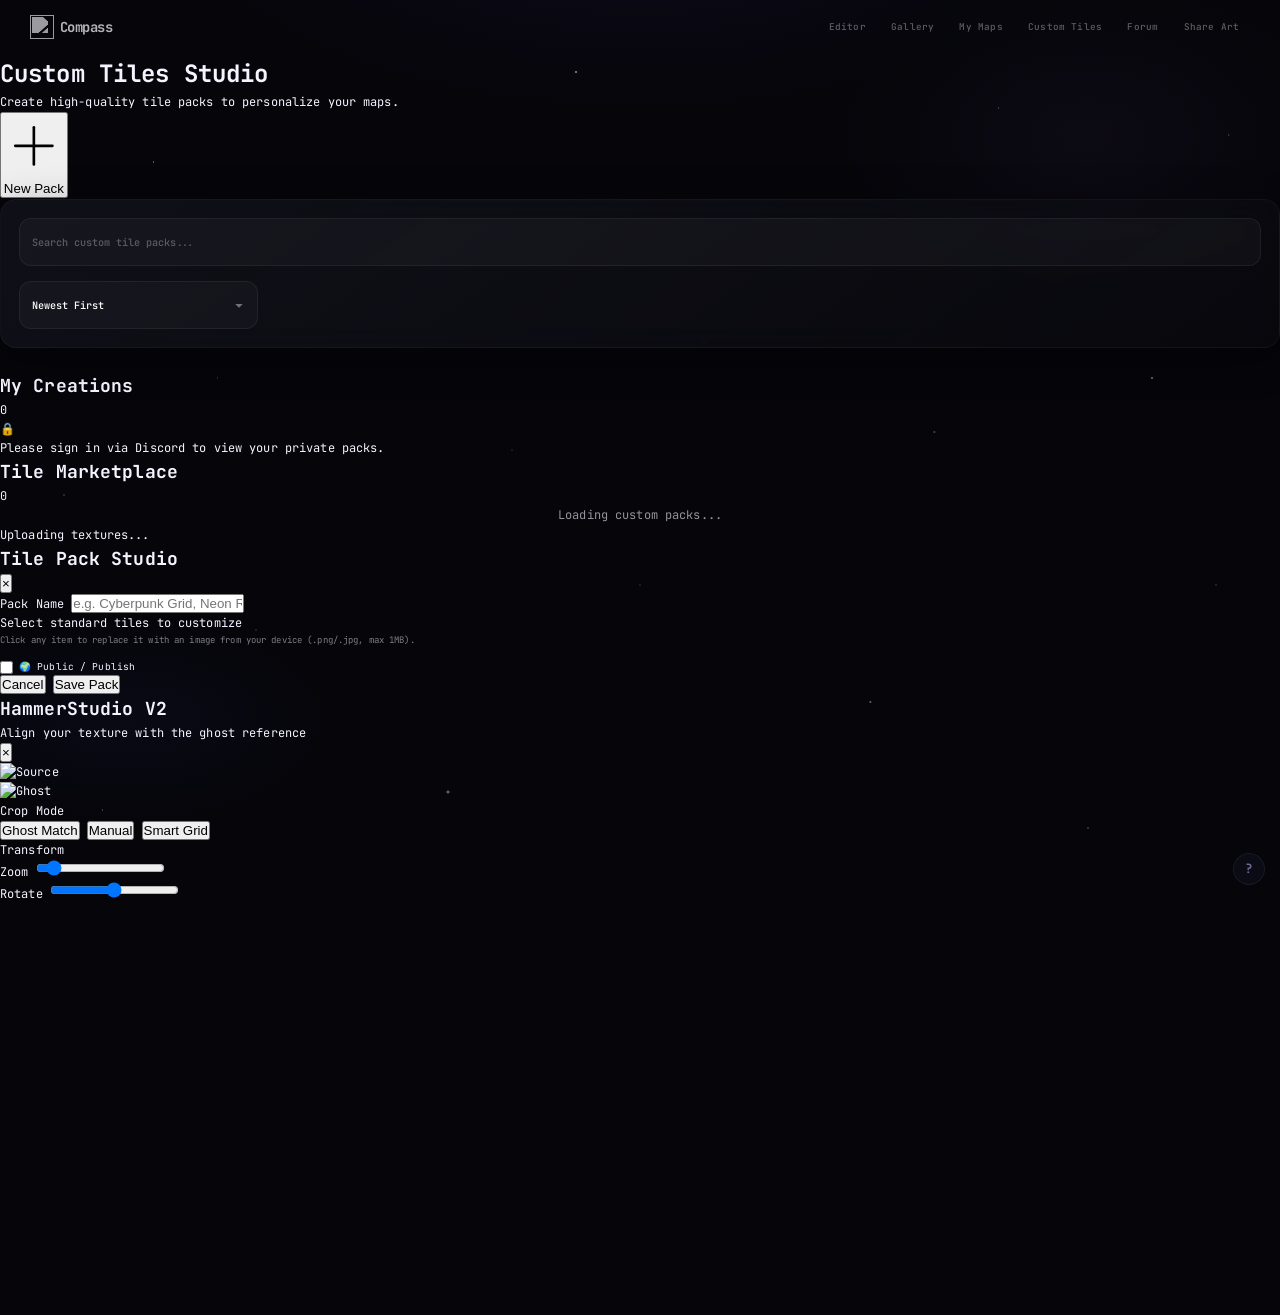
==== commit 64f1f170: "feat: Add Share Art hub, extract Sharpness modal, update nav" ====
--- a/custom-tiles.html
+++ b/custom-tiles.html
@@ -38,6 +38,7 @@
             <a href="./dashboard.html">My Maps</a>
             <a href="./custom-tiles.html">Custom Tiles</a>
             <a href="./forum.html">Forum</a>
+                <a href="./share.html">Share Art</a>
             <!-- Auth Injected -->
         </div>
     </div>
--- a/css/style.css
+++ b/css/style.css
@@ -776,6 +776,12 @@
     fill: #ffffff !important;
 }
 
+html[data-theme="crystal"] .icon-btn:not(.active):not(:has(input:checked)) svg,
+html[data-theme="sunset"] .icon-btn:not(.active):not(:has(input:checked)) svg,
+html[data-theme="breeze"] .icon-btn:not(.active):not(:has(input:checked)) svg {
+    stroke: #1a1a1a !important;
+}
+
 html[data-theme="crystal"] .top-bar .logo,
 html[data-theme="crystal"] .top-bar-right a,
 html[data-theme="crystal"] .nav-links a,
@@ -1246,7 +1252,7 @@
         border-color: rgba(0, 0, 0, 0.15) !important;
     }
 
-    .icon-btn.active, .zoom-btn.active, .select-btn.active {
+    .icon-btn.active, .icon-btn:has(input:checked), .zoom-btn.active, .select-btn.active {
         background-color: rgba(0, 0, 0, 0.08) !important;
         border-color: var(--accent) !important;
     }
@@ -1255,7 +1261,7 @@
         filter: brightness(0) opacity(0.7) !important; /* Adapt icons to dark on light mode */
     }
 
-    .icon-btn.active img, .zoom-btn.active img, .select-btn.active img {
+    .icon-btn.active img, .icon-btn:has(input:checked) img, .zoom-btn.active img, .select-btn.active img {
         filter: brightness(0) opacity(0.9) !important;
     }
 
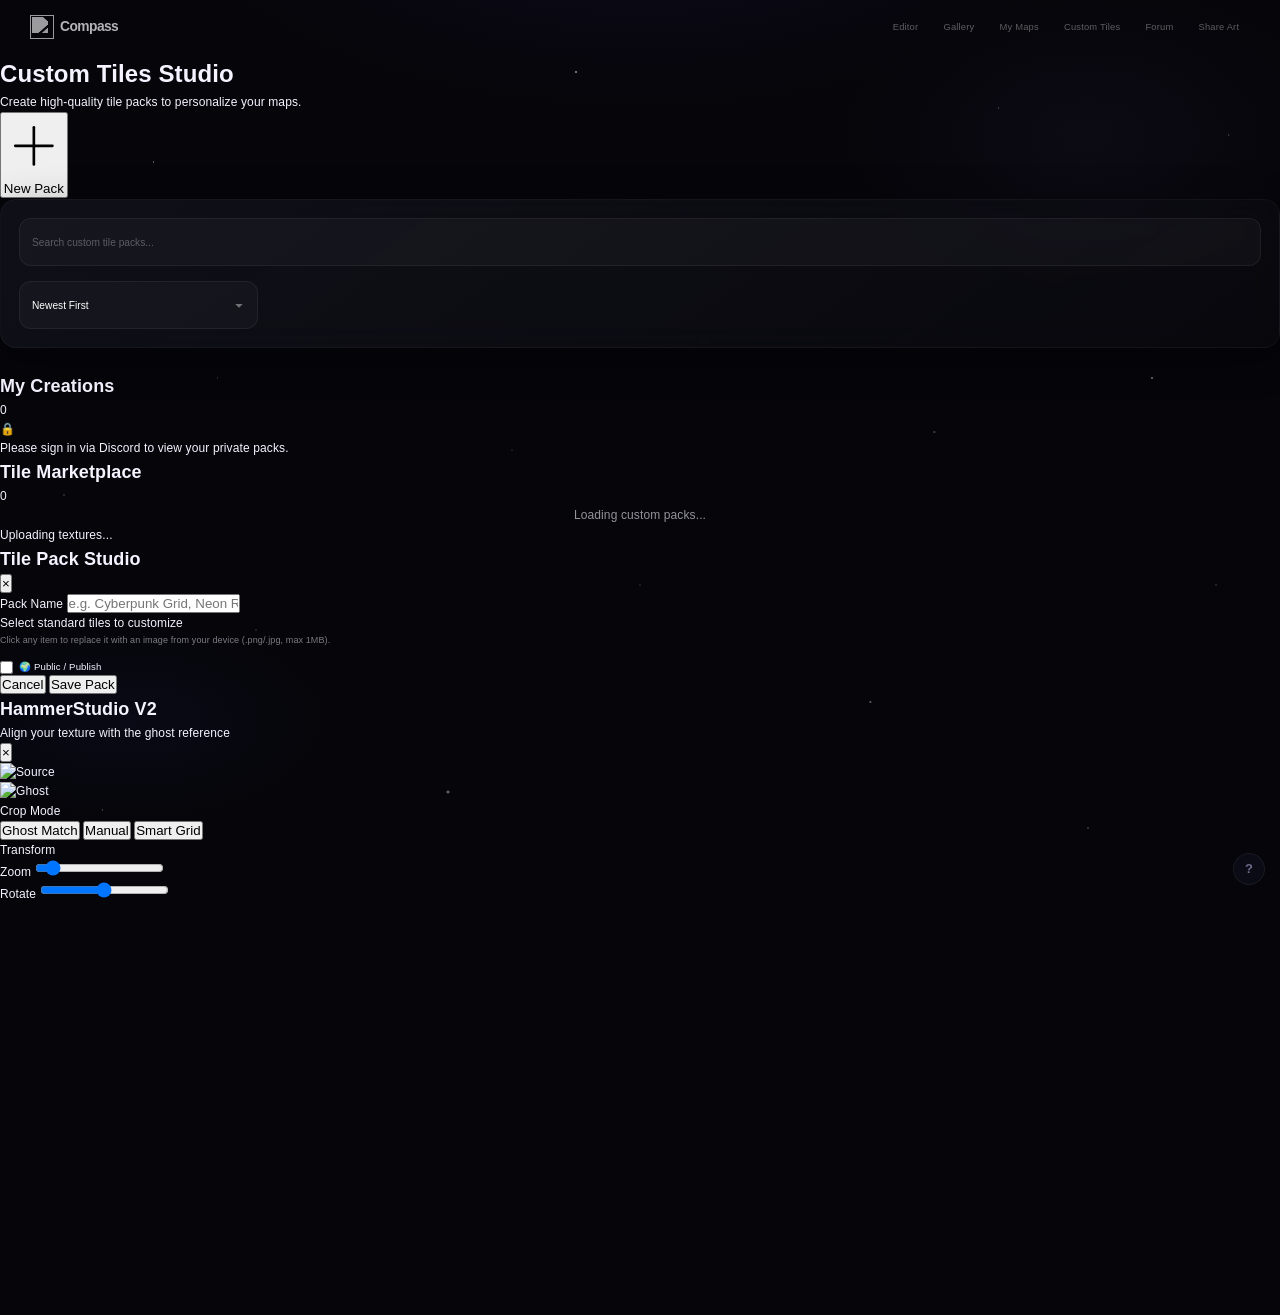
==== commit 3358869d: "fix" ====
--- a/custom-tiles.html
+++ b/custom-tiles.html
@@ -19,6 +19,7 @@
     <!-- CropperJS Framework -->
     <link rel="stylesheet" href="https://cdn.jsdelivr.net/npm/cropperjs@1.5.13/dist/cropper.min.css">
     <script src="https://cdn.jsdelivr.net/npm/cropperjs@1.5.13/dist/cropper.min.js"></script>
+    <script src="./js/core/ui-dialogs.js?v=1.0.0"></script>
 </head>
 
 <body>
--- a/css/style.css
+++ b/css/style.css
@@ -3,7 +3,7 @@
    Deep-space monochrome aesthetic В· Premium UI
    в•ђв•ђв•ђв•ђв•ђв•ђв•ђв•ђв•ђв•ђв•ђв•ђв•ђв•ђв•ђв•ђв•ђв•ђв•ђв•ђв•ђв•ђв•ђв•ђв•ђв•ђв•ђв•ђв•ђв•ђв•ђв•ђв•ђв•ђв•ђв•ђв•ђв•ђв•ђв•ђв•ђв•ђв•ђв•ђв•ђв•ђв•ђв•ђв•ђв•ђв•ђв•ђв•ђв•ђв•ђв•ђв•ђв•ђ */
 
-@import url('https://fonts.googleapis.com/css2?family=JetBrains+Mono:wght@300;400;500;600;700;800&display=swap');
+/* @import url('https://fonts.googleapis.com/css2?family=JetBrains+Mono:wght@300;400;500;600;700;800&display=swap'); */
 
 :root {
     /* ── COLOUR TOKENS ───────────────────────────────────── */
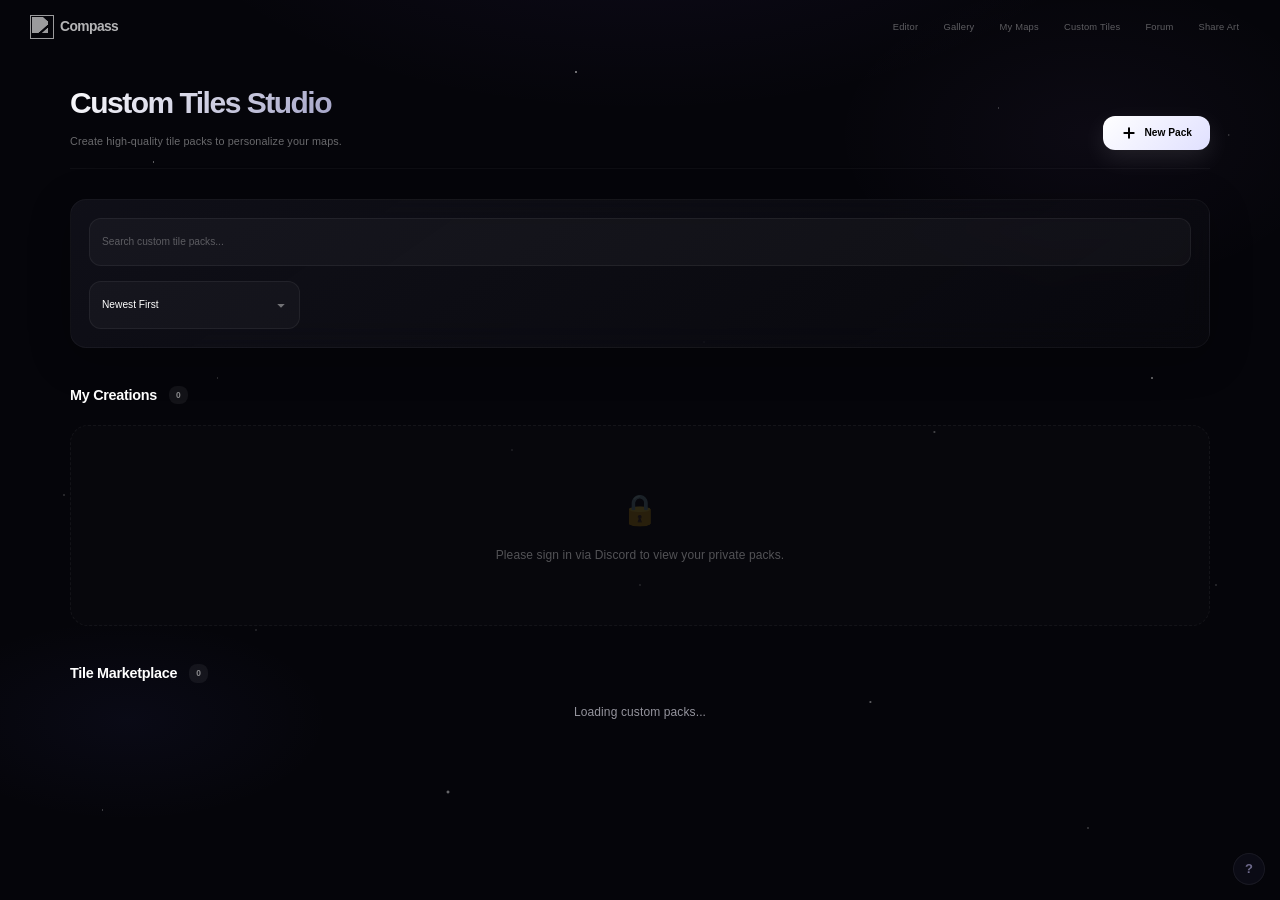
==== commit 3f16211f: "fix" ====
--- a/custom-tiles.html
+++ b/custom-tiles.html
@@ -118,7 +118,7 @@
          TILES STUDIO MODAL
          ========================================== -->
     <div class="modal-overlay" id="studioModal">
-        <div class="modal-container">
+        <div class="modal-container studio-wide">
             <div class="studio-loader" id="studioLoader">
                 <div class="spinner"></div>
                 <div class="loader-text" id="loaderText">Uploading textures...</div>
@@ -136,15 +136,53 @@
                         placeholder="e.g. Cyberpunk Grid, Neon Retro, Lava Cave..." maxlength="40">
                 </div>
 
-                <div class="studio-input-group">
-                    <label>Select standard tiles to customize</label>
-                    <p style="font-size: 0.75rem; opacity: 0.5; margin-bottom: 1rem;">
-                        Click any item to replace it with an image from your device (.png/.jpg, max 1MB).
-                    </p>
-
-                    <!-- Interactive Tile Settee -->
-                    <div class="studio-tile-grid" id="studioTileGrid">
-                        <!-- Rendered via JS -->
+                <div class="studio-split">
+                    <!-- LEFT: standard tiles to assign textures to -->
+                    <div class="studio-split-left">
+                        <div class="studio-input-group" style="margin-bottom: 0;">
+                            <div class="split-left-head">
+                                <label style="margin-bottom: 0;">Select standard tiles to customize</label>
+                                <button type="button" class="add-variant-btn" id="addVariantTileBtn"
+                                    title="Add a second variant of a tile (e.g. Water 2)">＋ <span
+                                        data-i18n="Add tile">Add tile</span></button>
+                            </div>
+                            <p class="split-hint">
+                                Click a tile to replace it with an image from your device — or select a cut
+                                fragment on the right first, then click a tile to assign it.
+                            </p>
+
+                            <!-- Interactive Tile Settee -->
+                            <div class="studio-tile-grid" id="studioTileGrid">
+                                <!-- Rendered via JS -->
+                            </div>
+                        </div>
+                    </div>
+
+                    <!-- RIGHT: image upload + auto-slice fragments -->
+                    <div class="studio-split-right">
+                        <div class="split-right-head">
+                            <label>Texture source</label>
+                            <button type="button" class="upload-image-btn" id="sliceUploadBtn">
+                                🖼️ <span data-i18n="Upload image">Upload image</span>
+                            </button>
+                        </div>
+
+                        <!-- Choice: auto-slice or manual (shown after an image is uploaded) -->
+                        <div class="slice-choice" id="sliceChoice" style="display: none;">
+                            <div class="slice-preview-wrap">
+                                <img id="slicePreviewImg" alt="preview">
+                            </div>
+                            <button type="button" class="slice-choice-btn primary" id="autoSliceBtn">✂️ <span
+                                    data-i18n="Auto-slice tiles">Auto-slice tiles</span></button>
+                            <button type="button" class="slice-choice-btn" id="manualSliceBtn">🖐 <span
+                                    data-i18n="Cut manually (soon)">Cut manually (soon)</span></button>
+                        </div>
+
+                        <!-- Result cards -->
+                        <div class="slice-status" id="sliceStatus"></div>
+                        <div class="slice-fragments-grid" id="sliceFragmentsGrid">
+                            <!-- Fragment cards rendered via JS -->
+                        </div>
                     </div>
                 </div>
             </div>
@@ -299,6 +337,8 @@
 
     <!-- Invisible File Selector Widget -->
     <input type="file" id="tileFileInput" accept="image/*" style="display: none;">
+    <!-- Invisible file selector for the auto-slice source image -->
+    <input type="file" id="sliceFileInput" accept="image/png,image/webp" style="display: none;">
 
     <!-- Generic Disclaimer Footer Tooltip -->
     <div class="tooltip-floating">
--- a/css/custom-tiles.css
+++ b/css/custom-tiles.css
@@ -0,0 +1,1334 @@
+/* ==========================================
+   CUSTOM TILES - Marketplace & Studio Styles
+   ========================================== */
+
+:root {
+    --neon-blue: #00d2ff;
+    --neon-purple: #8a2be2;
+    --neon-green: #39ff14;
+    --glass-border: rgba(255, 255, 255, 0.06);
+    --glass-bg: rgba(20, 20, 28, 0.45);
+    --glass-hover: rgba(25, 25, 35, 0.6);
+    --primary-color: #00d2ff;
+}
+
+.custom-tiles-container {
+    max-width: 1200px;
+    margin: 0 auto;
+    padding: 2rem 2.5rem 8rem;
+    position: relative;
+    z-index: 2;
+}
+
+/* HEADER AREA */
+.studio-header {
+    display: flex;
+    justify-content: space-between;
+    align-items: flex-end;
+    margin-bottom: 2.5rem;
+    border-bottom: 1px solid rgba(255, 255, 255, 0.04);
+    padding-bottom: 1.5rem;
+}
+
+.studio-title h1 {
+    font-size: 2.5rem;
+    font-weight: 800;
+    letter-spacing: -0.05em;
+    background: linear-gradient(135deg, #ffffff 0%, #a0a0c5 100%);
+    -webkit-background-clip: text;
+    -webkit-text-fill-color: transparent;
+    margin-bottom: 0.5rem;
+}
+
+.studio-title p {
+    color: rgba(255, 255, 255, 0.4);
+    font-size: 0.9rem;
+    font-weight: 500;
+}
+
+/* CREATE BUTTON */
+.create-pack-btn {
+    background: linear-gradient(135deg, #ffffff 0%, #e0e0ff 100%);
+    color: #000;
+    border: none;
+    padding: 0.75rem 1.5rem;
+    border-radius: 12px;
+    font-weight: 700;
+    font-size: 0.85rem;
+    cursor: pointer;
+    display: inline-flex;
+    align-items: center;
+    gap: 0.6rem;
+    transition: all 0.3s cubic-bezier(0.2, 0.8, 0.2, 1);
+    box-shadow: 0 8px 24px rgba(255, 255, 255, 0.1);
+}
+
+.create-pack-btn:hover {
+    transform: translateY(-3px);
+    box-shadow: 0 12px 32px rgba(255, 255, 255, 0.2);
+    background: #fff;
+}
+
+.create-pack-btn svg {
+    width: 16px;
+    height: 16px;
+    stroke-width: 3;
+}
+
+/* SECTIONS */
+.section-header {
+    display: flex;
+    align-items: center;
+    gap: 1rem;
+    margin: 3rem 0 1.5rem;
+}
+
+.section-header h2 {
+    font-size: 1.2rem;
+    font-weight: 700;
+    color: #fff;
+    letter-spacing: -0.02em;
+}
+
+.section-badge {
+    background: rgba(255, 255, 255, 0.06);
+    padding: 0.2rem 0.6rem;
+    border-radius: 8px;
+    font-size: 0.7rem;
+    color: rgba(255, 255, 255, 0.5);
+    font-weight: 600;
+}
+
+/* GRID LAYOUT */
+.tile-grid {
+    display: grid;
+    grid-template-columns: repeat(auto-fill, minmax(260px, 1fr));
+    gap: 1.5rem;
+}
+
+/* CARDS */
+.tile-pack-card {
+    background: var(--glass-bg);
+    border: 1px solid var(--glass-border);
+    border-radius: 18px;
+    overflow: hidden;
+    transition: all 0.3s cubic-bezier(0.2, 0.8, 0.2, 1);
+    backdrop-filter: blur(15px);
+    display: flex;
+    flex-direction: column;
+    box-shadow: 0 8px 32px rgba(0,0,0,0.2);
+    cursor: pointer; /* Indicate clickability to equip */
+}
+
+.tile-pack-card:hover {
+    transform: translateY(-4px);
+    border-color: rgba(255,255,255,0.12);
+    background: var(--glass-hover);
+    box-shadow: 0 16px 40px rgba(0,0,0,0.4), 0 0 0 1px rgba(255,255,255,0.03);
+}
+
+.tile-pack-card.active-equipped {
+    border-color: var(--neon-blue) !important;
+    box-shadow: 0 0 20px rgba(0, 210, 255, 0.25), 0 10px 30px rgba(0,0,0,0.4);
+}
+
+.tile-pack-card.active-equipped::after {
+    content: 'EQUIPPED';
+    position: absolute;
+    top: 12px;
+    right: 12px;
+    background: var(--neon-blue);
+    color: #000;
+    font-size: 0.6rem;
+    font-weight: 800;
+    padding: 0.25rem 0.6rem;
+    border-radius: 20px;
+    letter-spacing: 0.05em;
+    pointer-events: none;
+    box-shadow: 0 4px 12px rgba(0, 210, 255, 0.3);
+}
+
+/* PREVIEW WITHIN CARD */
+.pack-preview-strip {
+    height: 110px;
+    background: var(--bg-secondary);
+    display: flex;
+    align-items: center;
+    justify-content: center;
+    gap: 12px;
+    padding: 10px;
+    border-bottom: 1px solid rgba(255,255,255,0.04);
+}
+
+.preview-tile-icon {
+    width: 48px;
+    height: 48px;
+    border-radius: 10px;
+    background-color: rgba(255,255,255,0.03);
+    background-image: 
+        linear-gradient(45deg, rgba(255,255,255,0.05) 25%, transparent 25%), 
+        linear-gradient(-45deg, rgba(255,255,255,0.05) 25%, transparent 25%), 
+        linear-gradient(45deg, transparent 75%, rgba(255,255,255,0.05) 75%), 
+        linear-gradient(-45deg, transparent 75%, rgba(255,255,255,0.05) 75%);
+    background-size: 10px 10px;
+    background-position: 0 0, 0 5px, 5px -5px, -5px 0px;
+    border: 1px solid rgba(255,255,255,0.05);
+    padding: 6px;
+    object-fit: contain;
+    transition: transform 0.2s;
+}
+
+.tile-pack-card:hover .preview-tile-icon {
+    transform: scale(1.1);
+}
+
+/* CARD CONTENT */
+.pack-info {
+    padding: 1.2rem;
+    flex: 1;
+    display: flex;
+    flex-direction: column;
+    justify-content: space-between;
+}
+
+.pack-meta-top {
+    margin-bottom: 1rem;
+}
+
+.pack-name {
+    font-size: 1.05rem;
+    font-weight: 700;
+    color: #fff;
+    margin-bottom: 0.25rem;
+    white-space: nowrap;
+    overflow: hidden;
+    text-overflow: ellipsis;
+}
+
+.pack-author {
+    font-size: 0.75rem;
+    color: rgba(255, 255, 255, 0.4);
+    font-weight: 500;
+}
+
+.pack-controls {
+    display: flex;
+    justify-content: space-between;
+    align-items: center;
+    margin-top: auto;
+}
+
+/* LIKES ACTION */
+.pack-like-btn {
+    background: rgba(255, 255, 255, 0.04);
+    border: 1px solid rgba(255, 255, 255, 0.06);
+    padding: 0.4rem 0.8rem;
+    border-radius: 12px;
+    font-size: 0.8rem;
+    font-weight: 600;
+    color: rgba(255,255,255,0.6);
+    display: flex;
+    align-items: center;
+    gap: 6px;
+    cursor: pointer;
+    transition: all 0.2s;
+}
+
+.pack-like-btn:hover {
+    background: rgba(255, 62, 92, 0.1);
+    border-color: rgba(255, 62, 92, 0.2);
+    color: #ff3e5c;
+}
+
+.pack-like-btn.liked {
+    background: rgba(255, 62, 92, 0.15);
+    border-color: rgba(255, 62, 92, 0.3);
+    color: #ff3e5c;
+}
+
+.pack-like-btn svg {
+    width: 14px;
+    height: 14px;
+    transition: transform 0.2s;
+}
+
+.pack-like-btn:active svg {
+    transform: scale(1.3);
+}
+
+/* PRIVACY TOGGLE (Same layout as my-maps) */
+.privacy-toggle {
+    padding: 0.4rem 0.8rem;
+    border-radius: 12px;
+    font-size: 0.75rem;
+    font-weight: 600;
+    cursor: pointer;
+    transition: all 0.25s;
+    border: 1px solid transparent;
+}
+
+.privacy-toggle.pub {
+    background: rgba(50, 255, 100, 0.08);
+    border-color: rgba(50, 255, 100, 0.15);
+    color: #50ff85;
+}
+
+.privacy-toggle.priv {
+    background: rgba(255, 255, 255, 0.05);
+    border-color: rgba(255, 255, 255, 0.08);
+    color: rgba(255,255,255,0.6);
+}
+
+/* ==========================================
+   STUDIO MODAL WINDOW
+   ========================================== */
+
+.modal-overlay {
+    position: fixed;
+    inset: 0;
+    background: color-mix(in srgb, var(--bg-primary) 85%, transparent);
+    backdrop-filter: blur(12px);
+    z-index: 2000;
+    display: flex;
+    align-items: center;
+    justify-content: center;
+    opacity: 0;
+    pointer-events: none;
+    visibility: hidden;
+    transition: opacity 0.3s cubic-bezier(0.16, 1, 0.3, 1), visibility 0.3s cubic-bezier(0.16, 1, 0.3, 1);
+}
+
+.modal-overlay.active {
+    opacity: 1;
+    pointer-events: auto;
+    visibility: visible;
+    transition: opacity 0.3s cubic-bezier(0.16, 1, 0.3, 1);
+}
+
+.modal-container {
+    background: var(--bg-elevated);
+    border: 1px solid rgba(255, 255, 255, 0.08);
+    width: 90%;
+    max-width: 700px;
+    max-height: 85vh;
+    border-radius: 24px;
+    box-shadow: 0 32px 64px rgba(0, 0, 0, 0.6);
+    transform: scale(0.95) translateY(20px);
+    transition: transform 0.4s cubic-bezier(0.16, 1, 0.3, 1);
+    display: flex;
+    flex-direction: column;
+    overflow: hidden;
+}
+
+.modal-overlay.active .modal-container {
+    transform: scale(1) translateY(0);
+}
+
+/* MODAL HEADER */
+.modal-header {
+    padding: 1.5rem 2rem;
+    border-bottom: 1px solid rgba(255, 255, 255, 0.05);
+    display: flex;
+    justify-content: space-between;
+    align-items: center;
+}
+
+.modal-header h2 {
+    color: #fff;
+    font-size: 1.3rem;
+    font-weight: 750;
+    letter-spacing: -0.02em;
+}
+
+.close-modal-btn {
+    background: none;
+    border: none;
+    color: rgba(255, 255, 255, 0.3);
+    cursor: pointer;
+    font-size: 1.5rem;
+    transition: color 0.2s;
+    display: flex;
+    align-items: center;
+}
+
+.close-modal-btn:hover {
+    color: #fff;
+}
+
+/* MODAL BODY */
+.modal-body {
+    padding: 2rem;
+    overflow-y: auto;
+    flex: 1;
+}
+
+/* STUDIO FORM */
+.studio-input-group {
+    margin-bottom: 2rem;
+}
+
+.studio-input-group label {
+    display: block;
+    font-size: 0.7rem;
+    font-weight: 600;
+    color: rgba(255, 255, 255, 0.4);
+    text-transform: uppercase;
+    letter-spacing: 0.1em;
+    margin-bottom: 0.6rem;
+}
+
+.studio-text-input {
+    width: 100%;
+    background: rgba(255, 255, 255, 0.04);
+    border: 1px solid rgba(255, 255, 255, 0.08);
+    border-radius: 12px;
+    padding: 0.8rem 1.2rem;
+    color: #fff;
+    font-size: 0.95rem;
+    font-weight: 500;
+    transition: all 0.2s;
+}
+
+.studio-text-input:focus {
+    outline: none;
+    border-color: var(--neon-blue);
+    background: rgba(255, 255, 255, 0.06);
+    box-shadow: 0 0 15px rgba(0, 210, 255, 0.15);
+}
+
+/* ── WIDE SPLIT STUDIO LAYOUT ─────────────────────────────── */
+.modal-container.studio-wide {
+    max-width: 1150px;
+}
+
+.studio-split {
+    display: grid;
+    grid-template-columns: minmax(0, 1fr) 360px;
+    gap: 1.5rem;
+    align-items: start;
+}
+
+.studio-split-left {
+    min-width: 0;
+}
+
+.split-left-head {
+    display: flex;
+    justify-content: space-between;
+    align-items: center;
+    gap: 0.75rem;
+    margin-bottom: 0.6rem;
+}
+
+.split-hint {
+    font-size: 0.75rem;
+    opacity: 0.5;
+    margin-bottom: 1rem;
+    line-height: 1.5;
+}
+
+.add-variant-btn {
+    background: rgba(0, 210, 255, 0.08);
+    border: 1px solid rgba(0, 210, 255, 0.25);
+    color: var(--neon-blue);
+    border-radius: 10px;
+    padding: 0.35rem 0.8rem;
+    font-size: 0.75rem;
+    font-weight: 700;
+    cursor: pointer;
+    white-space: nowrap;
+    transition: all 0.2s;
+}
+
+.add-variant-btn:hover {
+    background: rgba(0, 210, 255, 0.16);
+    box-shadow: 0 0 12px rgba(0, 210, 255, 0.2);
+}
+
+.studio-split-right {
+    position: sticky;
+    top: 0;
+    background: rgba(0, 0, 0, 0.18);
+    border: 1px solid rgba(255, 255, 255, 0.06);
+    border-radius: 16px;
+    padding: 1rem;
+    display: flex;
+    flex-direction: column;
+    gap: 0.9rem;
+    max-height: 60vh;
+    overflow-y: auto;
+}
+
+.split-right-head {
+    display: flex;
+    flex-direction: column;
+    gap: 0.6rem;
+}
+
+.split-right-head label {
+    display: block;
+    font-size: 0.7rem;
+    font-weight: 600;
+    color: rgba(255, 255, 255, 0.4);
+    text-transform: uppercase;
+    letter-spacing: 0.1em;
+}
+
+.upload-image-btn {
+    width: 100%;
+    background: linear-gradient(135deg, rgba(0, 210, 255, 0.15), rgba(138, 43, 226, 0.15));
+    border: 1px dashed rgba(0, 210, 255, 0.4);
+    color: #fff;
+    border-radius: 12px;
+    padding: 0.9rem;
+    font-size: 0.85rem;
+    font-weight: 700;
+    cursor: pointer;
+    transition: all 0.2s;
+}
+
+.upload-image-btn:hover {
+    border-color: var(--neon-blue);
+    box-shadow: 0 0 16px rgba(0, 210, 255, 0.2);
+}
+
+.slice-choice {
+    display: flex;
+    flex-direction: column;
+    gap: 0.5rem;
+}
+
+.slice-preview-wrap {
+    background-image:
+        linear-gradient(45deg, rgba(255,255,255,0.05) 25%, transparent 25%),
+        linear-gradient(-45deg, rgba(255,255,255,0.05) 25%, transparent 25%),
+        linear-gradient(45deg, transparent 75%, rgba(255,255,255,0.05) 75%),
+        linear-gradient(-45deg, transparent 75%, rgba(255,255,255,0.05) 75%);
+    background-size: 16px 16px;
+    background-position: 0 0, 0 8px, 8px -8px, -8px 0px;
+    border: 1px solid rgba(255, 255, 255, 0.08);
+    border-radius: 12px;
+    padding: 6px;
+    display: flex;
+    justify-content: center;
+}
+
+.slice-preview-wrap img {
+    max-width: 100%;
+    max-height: 140px;
+    object-fit: contain;
+}
+
+.slice-choice-btn {
+    width: 100%;
+    background: rgba(255, 255, 255, 0.05);
+    border: 1px solid rgba(255, 255, 255, 0.1);
+    color: rgba(255, 255, 255, 0.85);
+    border-radius: 10px;
+    padding: 0.7rem;
+    font-size: 0.8rem;
+    font-weight: 700;
+    cursor: pointer;
+    transition: all 0.2s;
+}
+
+.slice-choice-btn.primary {
+    background: rgba(57, 255, 20, 0.08);
+    border-color: rgba(57, 255, 20, 0.3);
+    color: var(--neon-green);
+}
+
+.slice-choice-btn:hover { filter: brightness(1.25); }
+
+.slice-choice-btn[disabled] {
+    opacity: 0.4;
+    cursor: not-allowed;
+}
+
+.slice-status {
+    font-size: 0.75rem;
+    color: rgba(255, 255, 255, 0.5);
+    line-height: 1.5;
+}
+
+.slice-fragments-grid {
+    display: grid;
+    grid-template-columns: repeat(auto-fill, minmax(72px, 1fr));
+    gap: 0.6rem;
+}
+
+.slice-fragment-card {
+    background-color: rgba(255, 255, 255, 0.02);
+    background-image:
+        linear-gradient(45deg, rgba(255,255,255,0.04) 25%, transparent 25%),
+        linear-gradient(-45deg, rgba(255,255,255,0.04) 25%, transparent 25%),
+        linear-gradient(45deg, transparent 75%, rgba(255,255,255,0.04) 75%),
+        linear-gradient(-45deg, transparent 75%, rgba(255,255,255,0.04) 75%);
+    background-size: 12px 12px;
+    background-position: 0 0, 0 6px, 6px -6px, -6px 0px;
+    border: 1px solid rgba(255, 255, 255, 0.08);
+    border-radius: 12px;
+    padding: 6px;
+    display: flex;
+    flex-direction: column;
+    align-items: center;
+    gap: 4px;
+    cursor: pointer;
+    transition: all 0.15s;
+    position: relative;
+}
+
+.slice-fragment-card img {
+    width: 52px;
+    height: 52px;
+    object-fit: contain;
+    image-rendering: pixelated;
+}
+
+.slice-fragment-card .frag-size {
+    font-size: 0.6rem;
+    color: rgba(255, 255, 255, 0.4);
+    font-weight: 600;
+}
+
+.slice-fragment-card:hover {
+    border-color: rgba(0, 210, 255, 0.5);
+    transform: translateY(-2px);
+}
+
+.slice-fragment-card.selected {
+    border-color: var(--neon-blue);
+    box-shadow: 0 0 14px rgba(0, 210, 255, 0.35), inset 0 0 8px rgba(0, 210, 255, 0.1);
+}
+
+.slice-fragment-card.assigned {
+    border-color: var(--neon-green);
+    opacity: 0.55;
+}
+
+.slice-fragment-card.assigned::after {
+    content: '✓';
+    position: absolute;
+    top: 4px;
+    right: 6px;
+    color: var(--neon-green);
+    font-size: 0.7rem;
+    font-weight: 800;
+}
+
+/* Tile cells become "assign targets" when a fragment is selected */
+.studio-tile-grid.assign-mode .tile-edit-cell {
+    border-color: rgba(0, 210, 255, 0.35);
+    animation: assignPulse 1.6s ease-in-out infinite;
+}
+
+@keyframes assignPulse {
+    0%, 100% { box-shadow: 0 0 0 rgba(0, 210, 255, 0); }
+    50% { box-shadow: 0 0 12px rgba(0, 210, 255, 0.25); }
+}
+
+/* Variant tile cells (Water 2, Wall 2 …) */
+.tile-edit-cell.variant-cell {
+    border-style: dashed;
+    border-color: rgba(138, 43, 226, 0.45);
+}
+
+.variant-remove-btn {
+    position: absolute;
+    top: 4px;
+    left: 4px;
+    width: 18px;
+    height: 18px;
+    border-radius: 50%;
+    background: rgba(255, 77, 109, 0.15);
+    border: 1px solid rgba(255, 77, 109, 0.4);
+    color: #ff4d6d;
+    font-size: 0.65rem;
+    line-height: 1;
+    cursor: pointer;
+    display: flex;
+    align-items: center;
+    justify-content: center;
+    z-index: 2;
+}
+
+@media (max-width: 900px) {
+    .studio-split {
+        grid-template-columns: 1fr;
+    }
+    .studio-split-right {
+        position: static;
+        max-height: none;
+    }
+}
+
+/* TILE SELECTION GRID */
+.studio-tile-grid {
+    display: grid;
+    grid-template-columns: repeat(auto-fill, minmax(100px, 1fr));
+    gap: 1rem;
+}
+
+.tile-edit-cell {
+    aspect-ratio: 1;
+    background-color: rgba(255, 255, 255, 0.02);
+    background-image: 
+        linear-gradient(45deg, rgba(255,255,255,0.03) 25%, transparent 25%), 
+        linear-gradient(-45deg, rgba(255,255,255,0.03) 25%, transparent 25%), 
+        linear-gradient(45deg, transparent 75%, rgba(255,255,255,0.03) 75%), 
+        linear-gradient(-45deg, transparent 75%, rgba(255,255,255,0.03) 75%);
+    background-size: 16px 16px;
+    background-position: 0 0, 0 8px, 8px -8px, -8px 0px;
+    border: 1px solid rgba(255, 255, 255, 0.05);
+    border-radius: 14px;
+    display: flex;
+    flex-direction: column;
+    align-items: center;
+    justify-content: center;
+    padding: 8px;
+    cursor: pointer;
+    transition: all 0.2s cubic-bezier(0.16, 1, 0.3, 1);
+    position: relative;
+}
+
+.tile-edit-cell:hover {
+    background: rgba(255, 255, 255, 0.05);
+    border-color: rgba(255, 255, 255, 0.15);
+    transform: translateY(-2px);
+}
+
+/* NEON MODIFIED GLOW */
+.tile-edit-cell.customized {
+    border-color: var(--neon-green);
+    background: rgba(57, 255, 20, 0.03);
+    box-shadow: inset 0 0 10px rgba(57, 255, 20, 0.05), 0 0 15px rgba(57, 255, 20, 0.1);
+}
+
+.tile-cell-img {
+    width: 48px;
+    height: 48px;
+    object-fit: contain;
+    margin-bottom: 6px;
+}
+
+.tile-cell-label {
+    font-size: 0.68rem;
+    font-weight: 600;
+    color: rgba(255, 255, 255, 0.5);
+    text-align: center;
+    white-space: nowrap;
+    overflow: hidden;
+    text-overflow: ellipsis;
+    width: 100%;
+}
+
+.tile-edit-cell.customized .tile-cell-label {
+    color: var(--neon-green);
+}
+
+.customized-badge {
+    position: absolute;
+    top: 6px;
+    right: 6px;
+    width: 8px;
+    height: 8px;
+    border-radius: 50%;
+    background: var(--neon-green);
+    box-shadow: 0 0 6px var(--neon-green);
+}
+
+/* MODAL FOOTER */
+.modal-footer {
+    padding: 1.5rem 2rem;
+    border-top: 1px solid rgba(255, 255, 255, 0.05);
+    display: flex;
+    justify-content: flex-end;
+    gap: 1rem;
+    background: rgba(0, 0, 0, 0.1);
+}
+
+.cancel-btn {
+    background: none;
+    border: 1px solid rgba(255, 255, 255, 0.1);
+    color: rgba(255, 255, 255, 0.6);
+    padding: 0.7rem 1.5rem;
+    border-radius: 10px;
+    font-weight: 600;
+    font-size: 0.85rem;
+    cursor: pointer;
+    transition: all 0.2s;
+}
+
+.cancel-btn:hover {
+    background: rgba(255, 255, 255, 0.04);
+    color: #fff;
+}
+
+.save-pack-btn {
+    background: #fff;
+    color: #000;
+    border: none;
+    padding: 0.7rem 1.8rem;
+    border-radius: 10px;
+    font-weight: 750;
+    font-size: 0.85rem;
+    cursor: pointer;
+    transition: all 0.2s;
+}
+
+.save-pack-btn:hover {
+    background: #e0e0ee;
+    transform: scale(1.02);
+}
+
+.save-pack-btn:disabled {
+    opacity: 0.5;
+    cursor: not-allowed;
+    transform: none;
+}
+
+/* LOADING SPINNER OVERLAY */
+.studio-loader {
+    position: absolute;
+    inset: 0;
+    background: color-mix(in srgb, var(--bg-secondary) 80%, transparent);
+    display: flex;
+    flex-direction: column;
+    align-items: center;
+    justify-content: center;
+    opacity: 0;
+    pointer-events: none;
+    transition: opacity 0.3s;
+    z-index: 10;
+}
+
+.studio-loader.active {
+    opacity: 1;
+    pointer-events: auto;
+}
+
+.spinner {
+    width: 35px;
+    height: 35px;
+    border: 3px solid rgba(255, 255, 255, 0.1);
+    border-top-color: #fff;
+    border-radius: 50%;
+    animation: spin 0.8s linear infinite;
+    margin-bottom: 1rem;
+}
+
+.loader-text {
+    color: #fff;
+    font-weight: 600;
+    font-size: 0.85rem;
+}
+
+@keyframes spin {
+    to { transform: rotate(360deg); }
+}
+
+/* EMPTY STATE */
+.empty-placeholder {
+    grid-column: 1/-1;
+    text-align: center;
+    padding: 5rem 1rem;
+    background: rgba(255, 255, 255, 0.01);
+    border: 1px dashed rgba(255, 255, 255, 0.05);
+    border-radius: 18px;
+    color: rgba(255, 255, 255, 0.3);
+}
+
+.empty-placeholder-icon {
+    font-size: 2.5rem;
+    margin-bottom: 1rem;
+    opacity: 0.5;
+}
+
+/* RESPONSIVE HOOKS */
+@media (max-width: 768px) {
+    .studio-header {
+        flex-direction: column;
+        align-items: flex-start;
+        gap: 1.5rem;
+    }
+    
+    .custom-tiles-container {
+        padding: 1rem 1.5rem 6rem;
+    }
+    
+    .modal-container {
+        width: 95%;
+        max-height: 95vh;
+    }
+    
+    .modal-body {
+        padding: 1.2rem;
+    }
+}
+
+/* ==========================================
+   HAMMERSTUDIO V2 - VIEWPORT-CENTRIC EDITOR
+   ========================================== */
+
+.studio-v2-container {
+    width: 100vw !important;
+    height: 100vh !important;
+    max-width: 100vw !important;
+    max-height: 100vh !important;
+    border-radius: 0 !important;
+    display: flex;
+    flex-direction: column;
+    background: #050508 !important;
+}
+
+.studio-v2-body {
+    display: flex !important;
+    flex-direction: row !important;
+    padding: 0 !important;
+    overflow: hidden !important;
+    background: #000;
+}
+
+/* WORKSPACE */
+.studio-workspace {
+    flex: 1;
+    position: relative;
+    overflow: hidden;
+    display: flex;
+    align-items: center;
+    justify-content: center;
+    cursor: grab;
+    user-select: none;
+}
+
+.studio-workspace:active {
+    cursor: grabbing;
+}
+
+.checkerboard-bg {
+    position: absolute;
+    inset: 0;
+    background-image: 
+        linear-gradient(45deg, #111 25%, transparent 25%), 
+        linear-gradient(-45deg, #111 25%, transparent 25%), 
+        linear-gradient(45deg, transparent 75%, #111 75%), 
+        linear-gradient(-45deg, transparent 75%, #111 75%);
+    background-size: 32px 32px;
+    background-position: 0 0, 0 16px, 16px -16px, -16px 0px;
+    z-index: 0;
+}
+
+/* TRANSFORMATION LAYER */
+.transform-layer {
+    position: absolute;
+    transform-origin: center center;
+    z-index: 1;
+    pointer-events: auto; /* Ensure child Cropper can receive events */
+}
+
+.transform-layer img {
+    display: block;
+    max-width: none;
+}
+
+/* GHOST LAYER (FIXED IN CENTER) */
+.ghost-layer-fixed {
+    position: absolute;
+    width: 128px; /* Fixed reference size on screen */
+    height: 128px;
+    z-index: 10;
+    pointer-events: none;
+    border: 2px solid var(--neon-blue);
+    box-shadow: 0 0 40px rgba(0, 210, 255, 0.4), inset 0 0 10px rgba(0, 210, 255, 0.1);
+    background: rgba(0, 210, 255, 0.08);
+    display: none; /* Hidden by default */
+    align-items: center;
+    justify-content: center;
+    top: 50%;
+    left: 50%;
+    transform: translate(-50%, -50%);
+}
+
+.ghost-layer-fixed img {
+    width: 100%;
+    height: 100%;
+    object-fit: contain;
+    opacity: 0.5;
+    mix-blend-mode: normal;
+    filter: drop-shadow(0 0 8px rgba(0, 210, 255, 0.6));
+}
+
+.ghost-hitbox-v2 {
+    position: absolute;
+    border: 2px dashed #ff4b4b;
+    background: rgba(255, 75, 75, 0.2);
+    box-shadow: 0 0 15px rgba(255, 75, 75, 0.3);
+    box-sizing: border-box;
+    display: none;
+    z-index: 15; /* Above ghost image */
+}
+
+/* SLICING GRID */
+.slicing-grid-overlay {
+    position: absolute;
+    inset: 0;
+    z-index: 5;
+    pointer-events: none; /* Disabled by default, enabled via JS in Smart Mode */
+    cursor: crosshair;
+    background-image: 
+        linear-gradient(to right, rgba(0, 210, 255, 0.4) 1px, transparent 1px),
+        linear-gradient(to bottom, rgba(0, 210, 255, 0.4) 1px, transparent 1px);
+    background-size: var(--grid-w, 32px) var(--grid-h, 32px);
+    background-position: var(--grid-m, 0px) var(--grid-m, 0px);
+    outline: 1px solid rgba(0, 210, 255, 0.5);
+}
+
+/* VIEWPORT UI */
+.viewport-center-mark {
+    position: absolute;
+    width: 20px;
+    height: 20px;
+    z-index: 11;
+    pointer-events: none;
+}
+.viewport-center-mark::before, .viewport-center-mark::after {
+    content: '';
+    position: absolute;
+    background: rgba(255, 255, 255, 0.3);
+}
+.viewport-center-mark::before { top: 50%; left: 0; width: 100%; height: 1px; }
+.viewport-center-mark::after { left: 50%; top: 0; width: 1px; height: 100%; }
+
+/* CONTROLS SIDEBAR */
+.studio-controls-v2 {
+    width: 320px;
+    background: #0a0a0f;
+    border-left: 1px solid rgba(255, 255, 255, 0.08);
+    display: flex;
+    flex-direction: column;
+    padding: 1.5rem;
+    gap: 2rem;
+    z-index: 100; /* Ensure it stays above workspace and overlays */
+    box-shadow: -10px 0 30px rgba(0, 0, 0, 0.5);
+    pointer-events: auto;
+}
+
+.control-group-v2 {
+    display: flex;
+    flex-direction: column;
+    gap: 1rem;
+}
+
+.control-group-v2 label {
+    font-size: 0.75rem;
+    font-weight: 700;
+    color: rgba(255, 255, 255, 0.4);
+    text-transform: uppercase;
+    letter-spacing: 0.1em;
+}
+
+.mode-select-v2 {
+    display: flex;
+    flex-direction: column;
+    gap: 0.5rem;
+}
+
+.mode-btn-v2 {
+    background: rgba(255, 255, 255, 0.04);
+    border: 1px solid rgba(255, 255, 255, 0.08);
+    color: rgba(255, 255, 255, 0.6);
+    padding: 0.7rem 1rem;
+    border-radius: 10px;
+    font-size: 0.8rem;
+    font-weight: 600;
+    cursor: pointer;
+    text-align: left;
+    transition: all 0.2s cubic-bezier(0.16, 1, 0.3, 1);
+    position: relative;
+    overflow: hidden;
+}
+
+.mode-btn-v2:hover {
+    background: rgba(255, 255, 255, 0.08);
+    color: #fff;
+    border-color: rgba(255, 255, 255, 0.15);
+}
+
+.mode-btn-v2.active {
+    background: rgba(0, 210, 255, 0.1);
+    border-color: var(--neon-blue);
+    color: var(--neon-blue);
+    box-shadow: 0 0 15px rgba(0, 210, 255, 0.15);
+}
+
+.mode-btn-v2.active::after {
+    content: '✓';
+    position: absolute;
+    right: 1rem;
+    top: 50%;
+    transform: translateY(-50%);
+    font-size: 0.9rem;
+    pointer-events: none;
+}
+
+/* Ensure CropperJS container is interactive despite parent being pointer-events: none */
+.cropper-container {
+    pointer-events: auto !important;
+}
+
+.slider-row {
+    display: flex;
+    flex-direction: column;
+    gap: 0.5rem;
+}
+
+.slider-row span {
+    font-size: 0.8rem;
+    color: #fff;
+    opacity: 0.8;
+}
+
+.slider-row input[type="range"] {
+    width: 100%;
+    accent-color: var(--neon-blue);
+}
+
+.btn-row-v2 {
+    display: flex;
+    gap: 0.5rem;
+}
+
+.tool-btn-v2 {
+    flex: 1;
+    background: rgba(255, 255, 255, 0.05);
+    border: 1px solid rgba(255, 255, 255, 0.1);
+    color: #fff;
+    padding: 0.5rem;
+    border-radius: 8px;
+    font-size: 0.75rem;
+    font-weight: 600;
+    cursor: pointer;
+    transition: all 0.2s;
+}
+
+.tool-btn-v2:hover {
+    background: rgba(255, 255, 255, 0.1);
+    border-color: rgba(255, 255, 255, 0.2);
+}
+
+.grid-inputs-v2 {
+    display: grid;
+    grid-template-columns: 1fr 1fr;
+    gap: 0.8rem;
+}
+
+.input-field-v2 {
+    display: flex;
+    flex-direction: column;
+    gap: 0.4rem;
+}
+
+.input-field-v2 span {
+    font-size: 0.7rem;
+    opacity: 0.5;
+}
+
+.input-field-v2 input {
+    background: rgba(255, 255, 255, 0.03);
+    border: 1px solid rgba(255, 255, 255, 0.1);
+    border-radius: 6px;
+    color: #fff;
+    padding: 0.4rem;
+    font-size: 0.8rem;
+    text-align: center;
+}
+
+.toggle-row-v2 {
+    display: flex;
+    flex-direction: column;
+    gap: 0.6rem;
+}
+
+.toggle-row-v2 label {
+    font-size: 0.8rem;
+    color: rgba(255, 255, 255, 0.7);
+    display: flex;
+    align-items: center;
+    gap: 0.5rem;
+    cursor: pointer;
+    text-transform: none;
+    letter-spacing: normal;
+}
+
+.studio-actions-v2 {
+    margin-top: auto;
+    display: flex;
+    flex-direction: column;
+    gap: 0.8rem;
+}
+
+.studio-actions-v2 button {
+    width: 100%;
+}
+
+.v2-badge {
+    background: var(--neon-blue);
+    color: #000;
+    padding: 0.1rem 0.4rem;
+    border-radius: 4px;
+    font-size: 0.6rem;
+    font-weight: 900;
+    vertical-align: middle;
+    margin-left: 0.5rem;
+}
+
+.header-main h2 {
+    margin: 0;
+}
+
+.header-subtitle {
+    font-size: 0.8rem;
+    opacity: 0.4;
+    margin: 0;
+}
+
+/* ==========================================
+   EQUIPPED THEME BANNER & MODALS
+   ========================================== */
+
+.equipped-theme-banner {
+    background: color-mix(in srgb, var(--bg-secondary) 75%, transparent);
+    border: 1px solid rgba(0, 210, 255, 0.2);
+    backdrop-filter: blur(20px);
+    border-radius: 16px;
+    padding: 1rem 1.5rem;
+    margin-bottom: 2.5rem;
+    display: flex;
+    align-items: center;
+    justify-content: space-between;
+    animation: slideInTheme 0.6s cubic-bezier(0.16, 1, 0.3, 1) forwards;
+    box-shadow: 0 10px 40px rgba(0, 0, 0, 0.3), inset 0 0 20px rgba(0, 210, 255, 0.02);
+}
+
+.equipped-theme-banner .banner-content {
+    display: flex;
+    align-items: center;
+    gap: 0.8rem;
+}
+
+.equipped-theme-banner .banner-icon {
+    font-size: 1.3rem;
+}
+
+.equipped-theme-banner .banner-text {
+    color: rgba(255, 255, 255, 0.9);
+    font-size: 0.95rem;
+    font-weight: 500;
+}
+
+.equipped-theme-banner .banner-text strong {
+    color: var(--neon-blue);
+    font-weight: 600;
+}
+
+.equipped-theme-banner .unequip-btn {
+    background: rgba(255, 75, 75, 0.12);
+    color: #ff5555;
+    border: 1px solid rgba(255, 75, 75, 0.3);
+    border-radius: 8px;
+    padding: 0.5rem 1rem;
+    font-size: 0.8rem;
+    font-weight: 700;
+    cursor: pointer;
+    transition: all 0.3s cubic-bezier(0.16, 1, 0.3, 1);
+    letter-spacing: 0.03em;
+}
+
+.equipped-theme-banner .unequip-btn:hover {
+    background: #ff4b4b;
+    color: #fff;
+    border-color: #ff4b4b;
+    box-shadow: 0 0 20px rgba(255, 75, 75, 0.4);
+    transform: translateY(-1px);
+}
+
+@keyframes slideInTheme {
+    from {
+        opacity: 0;
+        transform: translateY(-25px);
+    }
+    to {
+        opacity: 1;
+        transform: translateY(0);
+    }
+}
+
+/* ==========================================
+   💡 REACTIVE PIXEL-PERFECT GRID
+   ========================================== */
+
+.cropper-container::after {
+    content: '';
+    position: absolute;
+    left: var(--p-x, 0);
+    top: var(--p-y, 0);
+    width: var(--img-w, 0);
+    height: var(--img-h, 0);
+    pointer-events: none;
+    z-index: 1000; /* Paint overlay above canvas, modals, and select-box */
+    
+    /* Grid lines built using repeating linear gradients scaled to exactly 1 image pixel width */
+    background-image: 
+        linear-gradient(to right, rgba(255, 255, 255, 0.15) 1px, transparent 1px),
+        linear-gradient(to bottom, rgba(255, 255, 255, 0.15) 1px, transparent 1px);
+    
+    background-size: var(--p-w, 0) var(--p-h, 0);
+    opacity: 0;
+    transition: opacity 0.15s cubic-bezier(0.16, 1, 0.3, 1);
+}
+
+/* Smooth Fade-in trigger when zoom threshold resolves (> 6 display pixels) */
+.cropper-container.show-pixel-grid::after {
+    opacity: 1;
+}
+
+/* Interactive Active Theme Stack Tag Chips */
+.theme-chip {
+    display: inline-flex;
+    align-items: center;
+    background: rgba(0, 242, 254, 0.1);
+    border: 1px solid rgba(0, 242, 254, 0.3);
+    border-radius: 20px;
+    padding: 4px 12px;
+    margin: 2px 4px;
+    font-size: 0.85rem;
+    color: #fff;
+    font-weight: 600;
+    box-shadow: 0 2px 8px rgba(0, 0, 0, 0.2);
+    backdrop-filter: blur(4px);
+    transition: transform 0.2s ease, border-color 0.2s ease;
+}
+
+.theme-chip:hover {
+    border-color: var(--neon-blue);
+    transform: translateY(-1px);
+}
+
+.theme-chip .chip-remove {
+    margin-left: 8px;
+    color: rgba(255, 255, 255, 0.6);
+    font-size: 1.1rem;
+    font-weight: bold;
+    line-height: 1;
+    cursor: pointer;
+    transition: color 0.2s ease;
+}
+
+.theme-chip .chip-remove:hover {
+    color: #ff4b4b;
+}
+
+
+
+
+
